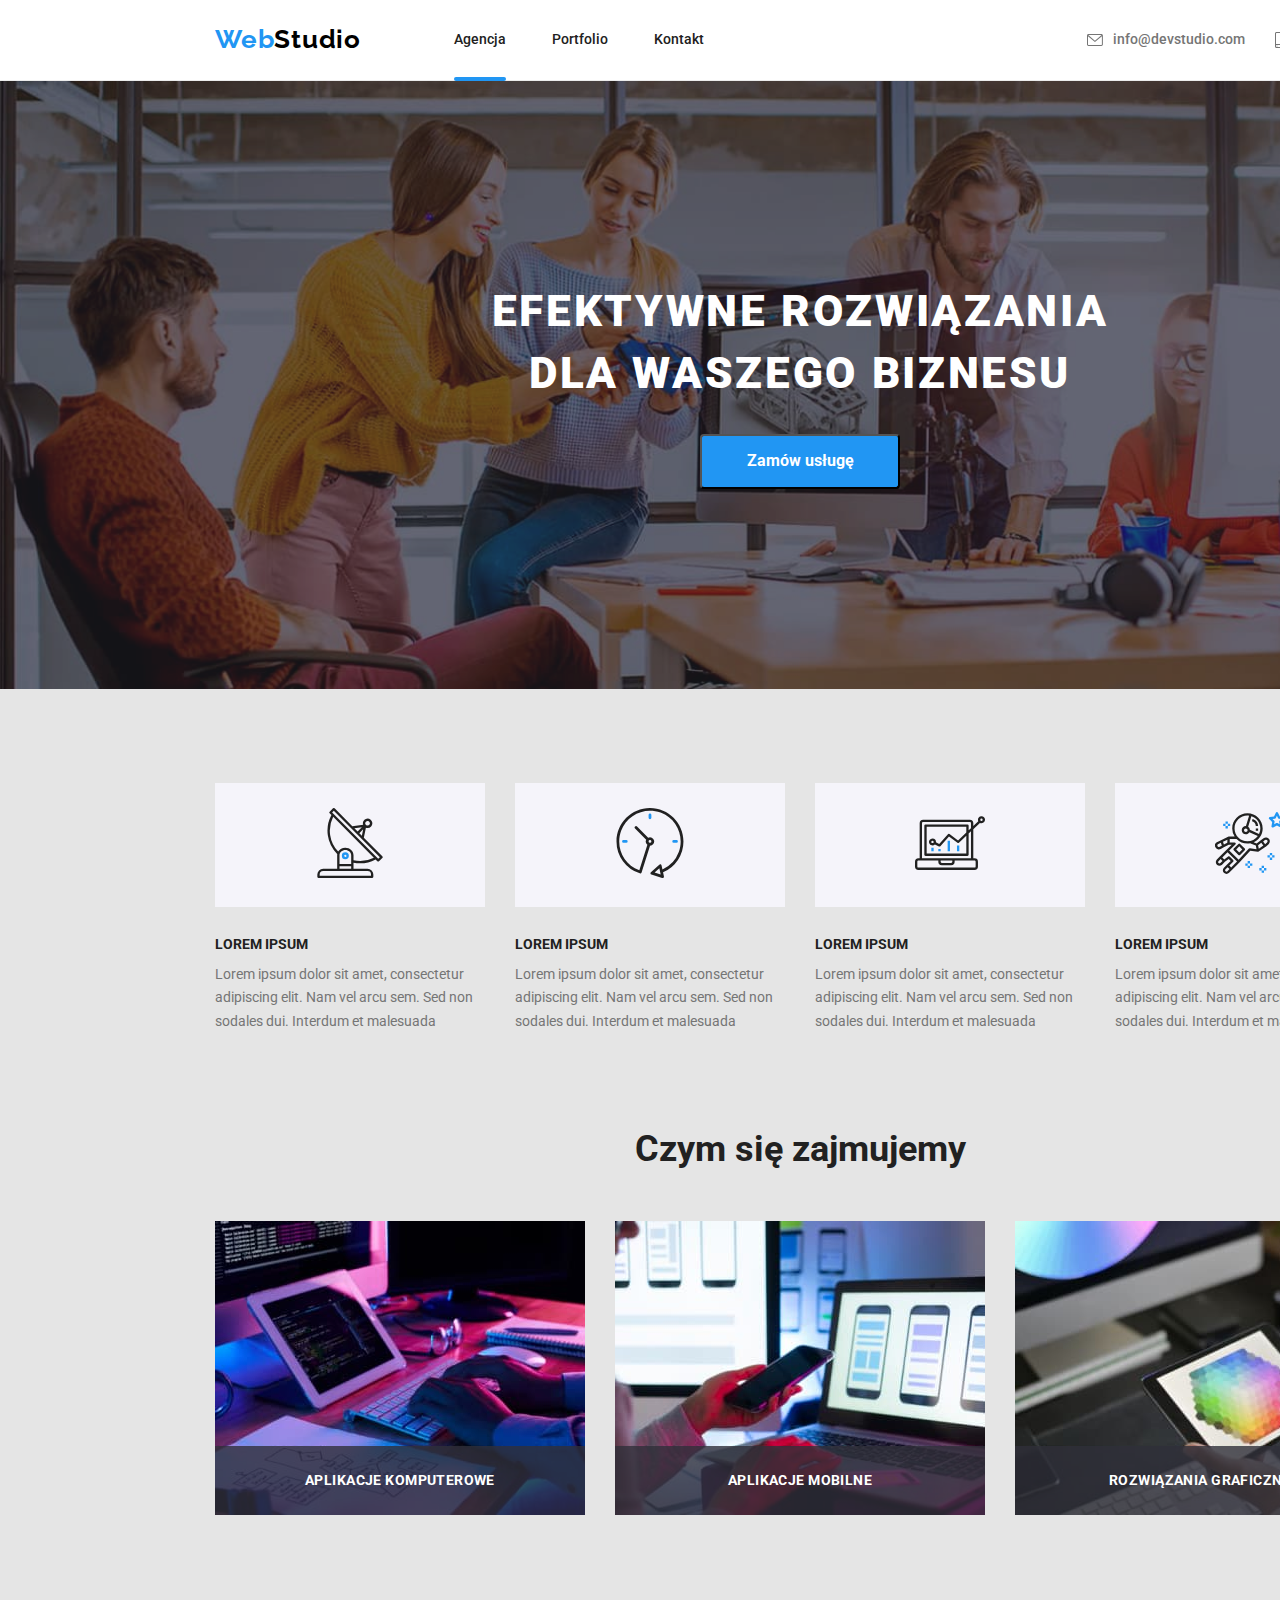
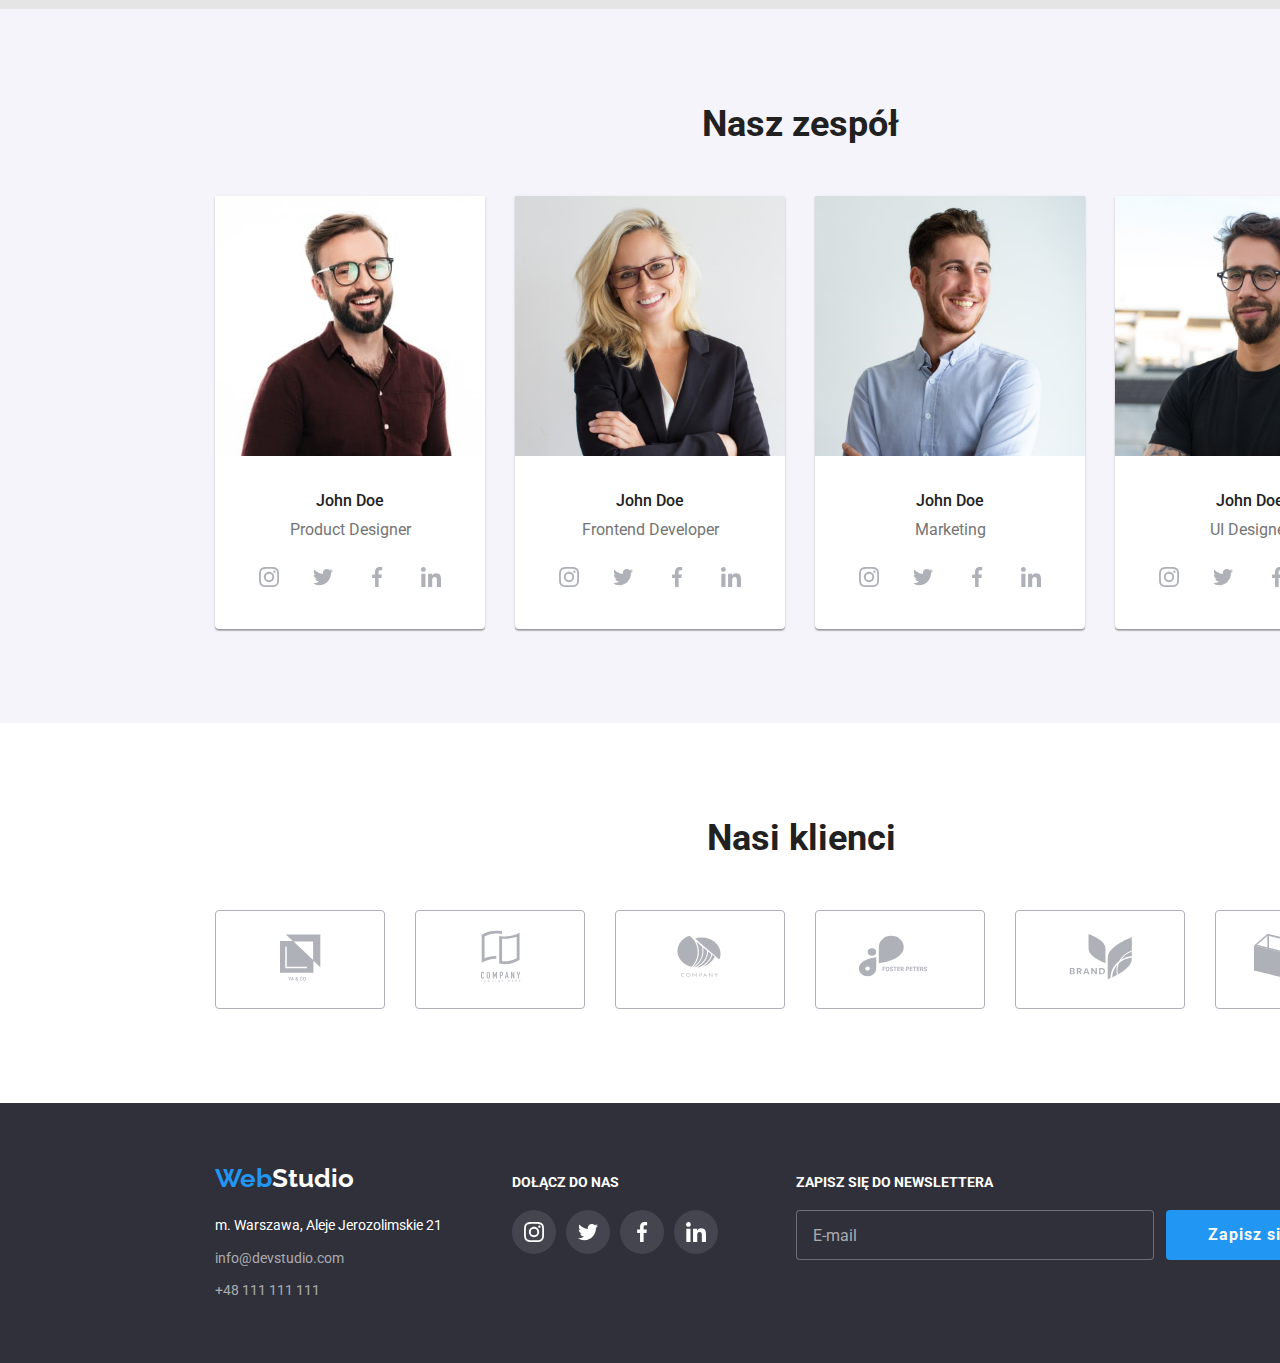
==== index.html @ 2ddd8337 "hm7" ====
<!DOCTYPE html>
<html lang="pl">
  <head>
    <meta charset="UTF-8" />
    <meta http-equiv="X-UA-Compatible" content="IE=edge" />
    <meta name="viewport" content="width=device-width, initial-scale=1.0" />
    <title>Studio</title>
    <link rel="preconnect" href="https://fonts.googleapis.com" />
    <link rel="preconnect" href="https://fonts.gstatic.com" crossorigin />
    <link
      href="https://fonts.googleapis.com/css2?family=Raleway:wght@700&family=Roboto:wght@400;500;700;900&display=swap"
      rel="stylesheet"
    />
    <link rel="stylesheet" href="./css/modern-normalize.min.css" />
    <link rel="stylesheet" href="./css/styles.css" />
  </head>
  <body>
    <header class="beginning">
      <div class="container header">
        <nav class="subpages">
          <ul class="navigation">
            <li class="navigation main-page">
              <a class="link" href="./logo-page"
                ><span class="logo">Web</span>Studio</a
              >
            </li>
            <li class="navigation subpage-agency">
              <a class="link current-page" href="./index.html">Agencja</a>
            </li>
            <li class="navigation subpage-portfolio">
              <a class="link" href="./portfolio.html">Portfolio</a>
            </li>
            <li class="navigation subpage-contact">
              <a class="link" href="./kontakt">Kontakt</a>
            </li>
          </ul>
        </nav>
        <ul class="contact">
          <li class="contact-mail">
            <svg class="envelope" width="16" height="12">
              <use href="images/icons.svg#icon-envelope"></use>
            </svg>
            <a class="link" href="mailto:info@devstudio.com"
              >info@devstudio.com</a
            >
          </li>
          <li class="contact-phone">
            <svg class="smartphone" width="10" height="16">
              <use href="images/icons.svg#icon-smartphone"></use>
            </svg>
            <a class="link" href="tel:+48111111111">+48 111 111 111</a>
          </li>
        </ul>
      </div>
    </header>
    <main>
      <div class="slogan">
        <div class="container motto">
          <h1 class="main-headline">
            EFEKTYWNE ROZWIĄZANIA DLA WASZEGO BIZNESU
          </h1>
          <button class="order-service" type="button" data-modal-open>
            Zamów usługę
          </button>
        </div>
      </div>
      <div class="backdrop is-hidden" data-modal>
        <div class="modal">
          <div class="button-close">
            <button class="modal-close" type="button" data-modal-close>
              <div class="circle">
                <svg class="close" width="18px" height="18px">
                  <use href="images/icons.svg#icon-close-black-18dp-2-1"></use>
                </svg>
              </div>
            </button>
          </div>
          <form>
            <div
              role="group"
              aria-labelledby="leave-your-personal-data"
              class="form-user-data"
            >
              <p id="leave-your-personal-data" class="form-title">
                Zostaw swoje dane w formularzu poniżej
              </p>
              <div class="text-data">
                <label class="form-input-icon" for="user-name">Imię</label>
                <input
                  id="user-name"
                  type="text"
                  name="user-name"
                  class="input-name"
                />
                <svg class="icon-input" width="12px" height="12px">
                  <use href="images/icons.svg#icon-person-black-18dp-1"></use>
                </svg>
              </div>
              <div class="text-data">
                <label class="form-input-icon" for="phone-no">Telefon</label>
                <input
                  id="phone-no"
                  type="tel"
                  name="phone-number"
                  class="input-phone-no"
                />
                <svg class="icon-input" width="13px" height="13px">
                  <use href="images/icons.svg#icon-phone-black-18dp-1"></use>
                </svg>
              </div>
              <div class="text-data">
                <label class="form-input-icon" for="email">Email</label>
                <input
                  id="email"
                  type="email"
                  name="user-email"
                  class="input-email"
                />
                <svg class="icon-input" width="15px" height="12px">
                  <use href="images/icons.svg#icon-email-black-18dp-1"></use>
                </svg>
              </div>
              <div class="text-data">
                <label for="user-opinion">Komentarz</label>
                <textarea
                  id="user-opinion"
                  name="user-opinion"
                  placeholder="Wprowadź tekst"
                  class="comment"
                ></textarea>
              </div>
              <div class="approval">
                <input
                  type="checkbox"
                  name="statutes-agreement"
                  value="agreement"
                  id="statutes"
                  class="checkbox-box"
                  required
                />
                <svg class="not-checked" width="16px" height="15px">
                  <use href="images/icons.svg#icon-Vector"></use>
                </svg>
                <svg class="checked" width="16px" height="15px">
                  <use href="images/icons.svg#icon-icon-check"></use>
                </svg>
                <label for="statutes" class="checkbox-label">
                  Oświadczam iż akceptuję
                  <a class="link" href="./statutes">Regulamin</a> i
                  <a class="link" href="./privacy_policy"
                    >Politykę Prywatności.</a
                  ></label
                >
              </div>
              <button type="submit" class="send-data">Wyślij</button>
            </div>
          </form>
        </div>
      </div>
      <section class="section lorem-ipsum">
        <div class="container">
          <ul class="lorem">
            <li>
              <div class="window-lorem">
                <svg class="icon-lorem" width="70px" height="70px">
                  <use href="images/icons.svg#icon-antenna-1"></use>
                </svg>
              </div>
              <h3 class="headline-lorem">LOREM IPSUM</h3>
              <p class="text">
                Lorem ipsum dolor sit amet, consectetur adipiscing elit. Nam vel
                arcu sem. Sed non sodales dui. Interdum et malesuada
              </p>
            </li>
            <li>
              <div class="window-lorem">
                <svg class="icon-lorem" width="70px" height="70px">
                  <use href="images/icons.svg#icon-clock-1"></use>
                </svg>
              </div>
              <h3 class="headline-lorem">LOREM IPSUM</h3>
              <p class="text">
                Lorem ipsum dolor sit amet, consectetur adipiscing elit. Nam vel
                arcu sem. Sed non sodales dui. Interdum et malesuada
              </p>
            </li>
            <li>
              <div class="window-lorem">
                <svg class="icon-lorem" width="70px" height="70px">
                  <use href="images/icons.svg#icon-diagram-1"></use>
                </svg>
              </div>
              <h3 class="headline-lorem">LOREM IPSUM</h3>
              <p class="text">
                Lorem ipsum dolor sit amet, consectetur adipiscing elit. Nam vel
                arcu sem. Sed non sodales dui. Interdum et malesuada
              </p>
            </li>
            <li>
              <div class="window-lorem">
                <svg class="icon-lorem" width="70px" height="70px">
                  <use href="images/icons.svg#icon-astronaut-1"></use>
                </svg>
              </div>
              <h3 class="headline-lorem">LOREM IPSUM</h3>
              <p class="text">
                Lorem ipsum dolor sit amet, consectetur adipiscing elit. Nam vel
                arcu sem. Sed non sodales dui. Interdum et malesuada
              </p>
            </li>
          </ul>
        </div>
      </section>
      <section class="section coverage">
        <div class="container">
          <h2 class="headline">Czym się zajmujemy</h2>
          <ul class="actions">
            <li class="action">
              <img
                src="images/desktop.jpg"
                alt="Tworzenie stron internetowych"
                width="370"
                height="294"
              />
              <div class="action-label">
                <p class="action-description">APLIKACJE KOMPUTEROWE</p>
              </div>
            </li>
            <li class="action">
              <img
                src="images/laptop.jpg"
                alt="Tworzenie aplikacji mobilnych"
                width="370"
                height="294"
              />
              <div class="action-label">
                <p class="action-description">APLIKACJE MOBILNE</p>
              </div>
            </li>
            <li class="action">
              <img
                src="images/tablet.jpg"
                alt="Projektowanie UX/UI"
                width="370"
                height="294"
              />
              <div class="action-label">
                <p class="action-description">ROZWIĄZANIA GRAFICZNE</p>
              </div>
            </li>
          </ul>
        </div>
      </section>
      <section class="section team">
        <div class="container">
          <h2 class="headline">Nasz zespół</h2>
          <ul class="people">
            <li class="team-member">
              <img
                src="images/team-first.jpg"
                alt="Uśmiechnięty brunet w okularach"
                width="270"
                height="260"
              />
              <p class="name">John Doe</p>
              <p class="position">Product Designer</p>
              <ul class="social-media">
                <li class="social-media-items">
                  <div class="media">
                    <svg class="social-media-icon" width="20px" height="20px">
                      <use href="images/icons.svg#icon-instagram-2"></use>
                    </svg>
                  </div>
                </li>
                <li class="social-media-items">
                  <div class="media">
                    <svg class="social-media-icon" width="20px" height="20px">
                      <use href="images/icons.svg#icon-twitter-1"></use>
                    </svg>
                  </div>
                </li>
                <li class="social-media-items">
                  <div class="media">
                    <svg class="social-media-icon" width="20px" height="20px">
                      <use href="images/icons.svg#icon-facebook-1"></use>
                    </svg>
                  </div>
                </li>
                <li class="social-media-items">
                  <div class="media">
                    <svg class="social-media-icon" width="20px" height="20px">
                      <use href="images/icons.svg#icon-linkedin-1"></use>
                    </svg>
                  </div>
                </li>
              </ul>
            </li>
            <li class="team-member">
              <img
                src="images/team-second.jpg"
                alt="Uśmiechnięty blondynka w okularach"
                width="270"
                height="260"
              />
              <p class="name">John Doe</p>
              <p class="position">Frontend Developer</p>
              <ul class="social-media">
                <li class="social-media-items">
                  <div class="media">
                    <svg class="social-media-icon" width="20px" height="20px">
                      <use href="images/icons.svg#icon-instagram-2"></use>
                    </svg>
                  </div>
                </li>
                <li class="social-media-items">
                  <div class="media">
                    <svg class="social-media-icon" width="20px" height="20px">
                      <use href="images/icons.svg#icon-twitter-1"></use>
                    </svg>
                  </div>
                </li>
                <li class="social-media-items">
                  <div class="media">
                    <svg class="social-media-icon" width="20px" height="20px">
                      <use href="images/icons.svg#icon-facebook-1"></use>
                    </svg>
                  </div>
                </li>
                <li class="social-media-items">
                  <div class="media">
                    <svg class="social-media-icon" width="20px" height="20px">
                      <use href="images/icons.svg#icon-linkedin-1"></use>
                    </svg>
                  </div>
                </li>
              </ul>
            </li>
            <li class="team-member">
              <img
                src="images/team-third.jpg"
                alt="Uśmiechnięty brunet"
                width="270"
                height="260"
              />
              <p class="name">John Doe</p>
              <p class="position">Marketing</p>
              <ul class="social-media">
                <li class="social-media-items">
                  <div class="media">
                    <svg class="social-media-icon" width="20px" height="20px">
                      <use href="images/icons.svg#icon-instagram-2"></use>
                    </svg>
                  </div>
                </li>
                <li class="social-media-items">
                  <div class="media">
                    <svg class="social-media-icon" width="20px" height="20px">
                      <use href="images/icons.svg#icon-twitter-1"></use>
                    </svg>
                  </div>
                </li>
                <li class="social-media-items">
                  <div class="media">
                    <svg class="social-media-icon" width="20px" height="20px">
                      <use href="images/icons.svg#icon-facebook-1"></use>
                    </svg>
                  </div>
                </li>
                <li class="social-media-items">
                  <div class="media">
                    <svg class="social-media-icon" width="20px" height="20px">
                      <use href="images/icons.svg#icon-linkedin-1"></use>
                    </svg>
                  </div>
                </li>
              </ul>
            </li>
            <li class="team-member">
              <img
                src="images/team-fourth.jpg"
                alt="Brunet w okularach z brodą"
                width="270"
                height="260"
              />
              <p class="name">John Doe</p>
              <p class="position">UI Designer</p>
              <ul class="social-media">
                <li class="social-media-items">
                  <div class="media">
                    <svg class="social-media-icon" width="20px" height="20px">
                      <use href="images/icons.svg#icon-instagram-2"></use>
                    </svg>
                  </div>
                </li>
                <li class="social-media-items">
                  <div class="media">
                    <svg class="social-media-icon" width="20px" height="20px">
                      <use href="images/icons.svg#icon-twitter-1"></use>
                    </svg>
                  </div>
                </li>
                <li class="social-media-items">
                  <div class="media">
                    <svg class="social-media-icon" width="20px" height="20px">
                      <use href="images/icons.svg#icon-facebook-1"></use>
                    </svg>
                  </div>
                </li>
                <li class="social-media-items">
                  <div class="media">
                    <svg class="social-media-icon" width="20px" height="20px">
                      <use href="images/icons.svg#icon-linkedin-1"></use>
                    </svg>
                  </div>
                </li>
              </ul>
            </li>
          </ul>
        </div>
      </section>
      <section class="section clients">
        <div class="container">
          <h2 class="headline our-clients">Nasi klienci</h2>
          <ul class="client-logos">
            <li>
              <div class="client">
                <svg class="client-logo" width="106px" height="60px">
                  <use href="images/icons.svg#icon-Logo-1"></use>
                </svg>
              </div>
            </li>
            <li>
              <div class="client">
                <svg class="client-logo" width="106px" height="60px">
                  <use href="images/icons.svg#icon-Logo-2"></use>
                </svg>
              </div>
            </li>
            <li>
              <div class="client">
                <svg class="client-logo" width="106px" height="60px">
                  <use href="images/icons.svg#icon-Logo-3"></use>
                </svg>
              </div>
            </li>
            <li>
              <div class="client">
                <svg class="client-logo" width="106px" height="60px">
                  <use href="images/icons.svg#icon-Logo-4"></use>
                </svg>
              </div>
            </li>
            <li>
              <div class="client">
                <svg class="client-logo" width="106px" height="60px">
                  <use href="images/icons.svg#icon-Logo-5"></use>
                </svg>
              </div>
            </li>
            <li>
              <div class="client">
                <svg class="client-logo" width="106px" height="60px">
                  <use href="images/icons.svg#icon-Logo-6"></use>
                </svg>
              </div>
            </li>
          </ul>
        </div>
      </section>
    </main>
    <footer class="ending">
      <div class="container footer">
        <div class="contact-data">
          <a class="link-logo" href="./index.html"
            ><span class="logo">Web</span>Studio</a
          >
          <address class="contact-details">
            <p class="address">m. Warszawa, Aleje Jerozolimskie 21</p>
            <a class="link" href="mailto:info@devstudio.com"
              >info@devstudio.com</a
            >
            <a class="link" href="tel:+48111111111">+48 111 111 111</a>
          </address>
        </div>
        <div class="join-us">
          <p class="headline-join-us">DOŁĄCZ DO NAS</p>
          <ul class="social-media">
            <li class="social-media-items">
              <div class="media">
                <svg class="social-media-icon" width="20px" height="20px">
                  <use href="images/icons.svg#icon-instagram-2"></use>
                </svg>
              </div>
            </li>
            <li class="social-media-items">
              <div class="media">
                <svg class="social-media-icon" width="20px" height="20px">
                  <use href="images/icons.svg#icon-twitter-1"></use>
                </svg>
              </div>
            </li>
            <li class="social-media-items">
              <div class="media">
                <svg class="social-media-icon" width="20px" height="20px">
                  <use href="images/icons.svg#icon-facebook-1"></use>
                </svg>
              </div>
            </li>
            <li class="social-media-items">
              <div class="media">
                <svg class="social-media-icon" width="20px" height="20px">
                  <use href="images/icons.svg#icon-linkedin-1"></use>
                </svg>
              </div>
            </li>
          </ul>
        </div>
        <div class="form-footer">
          <form class="form-newsletter">
            <label for="newsletter-email" class="label-newsletter"
              >ZAPISZ SIĘ DO NEWSLETTERA</label
            >
            <div class="input-footer">
              <input
                id="newsletter-email"
                type="email"
                name="email"
                placeholder="E-mail"
                class="input-newsletter"
              />
              <button type="submit" class="sign-up">
                Zapisz się
                <svg class="send" width="24px" height="24px">
                  <use href="images/icons.svg#icon-icon-send"></use>
                </svg>
              </button>
            </div>
          </form>
        </div>
      </div>
    </footer>
    <script src="./js/modal.js"></script>
  </body>
</html>
---- css/styles.css ----
:root {
  --logo-color-first: #2196f3;
  --logo-color-second: #000000;
  --headline-color: #212121;
  --text-color: #757575;
  --dark-background-text-color: #ffffff;
  --header-background: #ffffff;
  --light-background: #e5e5e5;
  --team-background: #f5f4fa;
  --dark-background: #2f303a;
  --contact-details: rgba(255, 255, 255, 0.6);
  --branch-background-color: #eeeeee;
  --social-media-icon: #afb1b8;
  --social-media-background-footer: rgba(255, 255, 255, 0.1);
}

body {
  font-family: "Roboto", sans-serif;
  color: var(--text-color);
}

.container {
  width: 1200px;
  margin: 0 auto;
}

.beginning {
  width: 1600px;
  border-bottom-width: 1px;
  border-bottom-style: solid;
  border-bottom-color: #ececec;
}

.header {
  display: flex;
  justify-content: space-between;
}

ul {
  list-style-type: none;
  margin: 0 auto;
  padding: 0;
}

h1,
h2,
h3,
p {
  margin: 0 auto;
}

.subpages {
  padding-left: 15px;
  padding-top: 24px;
  padding-bottom: 25px;
}

.navigation {
  background-color: var(--header);
  display: flex;
  align-items: center;
}

.beginning .link {
  text-decoration: none;
  display: block;
  position: relative;
}

.navigation.main-page .link {
  font-family: "Raleway", sans-serif;
  font-size: 26px;
  line-height: 1.2;
  font-weight: 700;
  letter-spacing: 0.03em;
  color: var(--logo-color-second);
  margin-right: 93px;
  transition: color 250ms cubic-bezier(0.4, 0, 0.2, 1);
}

.logo {
  color: var(--logo-color-first);
}

.navigation.main-page .link:hover,
.navigation.main-page .link:focus {
  color: var(--logo-color-first);
}

.subpage-agency .link,
.subpage-portfolio .link {
  margin-right: 46px;
}

.subpage-agency .link,
.subpage-portfolio .link,
.subpage-contact .link {
  font-size: 14px;
  line-height: 1.1;
  font-weight: 500;
  color: var(--headline-color);
  transition: color 250ms cubic-bezier(0.4, 0, 0.2, 1);
}

.subpage-agency .link:hover,
.subpage-portfolio .link:hover,
.subpage-contact .link:hover,
.subpage-agency .link:focus,
.subpage-portfolio .link:focus,
.subpage-contact .link:focus {
  color: var(--logo-color-first);
}

.current-page::after {
  content: "";
  display: block;
  width: 100%;
  height: 4px;
  background-color: var(--logo-color-first);
  border-radius: 2px;
  position: absolute;
  bottom: -34px;
}

.contact {
  background-color: var(--header-background);
  display: flex;
  justify-content: flex-end;
  align-items: center;
  margin: 0;
  gap: 30px;
}

.contact-mail {
  display: flex;
  align-items: center;
}

.envelope {
  fill: var(--text-color);
  margin-right: 10px;
  transition: fill 250ms cubic-bezier(0.4, 0, 0.2, 1);
}

.contact-phone {
  display: flex;
  align-items: center;
}

.smartphone {
  fill: var(--text-color);
  margin-right: 10px;
  transition: fill 250ms cubic-bezier(0.4, 0, 0.2, 1);
}

.contact .link {
  font-size: 14px;
  line-height: 1.1;
  font-weight: 500;
  color: var(--text-color);
  transition: color 250ms cubic-bezier(0.4, 0, 0.2, 1);
}

.contact-mail .link:hover,
.contact-mail .link:focus,
.contact-phone .link:hover,
.contact-phone .link:focus {
  color: var(--logo-color-first);
}

.contact-mail:hover .envelope,
.contact-mail:focus .envelope {
  fill: var(--logo-color-first);
}

.contact-phone:hover .smartphone,
.contact-phone:focus .smartphone {
  fill: var(--logo-color-first);
}

.slogan {
  width: 1600px;
  background-image: url(../images/background-image.jpg);
  background-position: center;
  background-size: cover;
  box-shadow: inset 0 0 0 2000px rgba(47, 48, 58, 0.4);
}

.motto {
  max-width: 1600px;
  padding: 200px 252px;
  background: transparent;
}

.main-headline {
  font-size: 44px;
  line-height: 1.4;
  font-weight: 900;
  letter-spacing: 0.06em;
  color: var(--dark-background-text-color);
  text-align: center;
}

.order-service {
  font-size: 16px;
  line-height: 1.9;
  font-weight: 700;
  color: var(--dark-background-text-color);
  background-color: var(--logo-color-first);
  border-radius: 4px;
  cursor: pointer;
  display: block;
  width: 200px;
  padding: 10px 41px 10px 42px;
  margin: 30px auto 0;
  transition: color 250ms cubic-bezier(0.4, 0, 0.2, 1);
}

.order-service:hover,
.order-service:focus {
  color: var(--logo-color-second);
}

.backdrop {
  display: flex;
  background-color: rgba(0, 0, 0, 0.2);
  position: fixed;
  left: 0;
  top: 0;
  right: 0;
  bottom: 0;
  z-index: 1;
  opacity: 1;
  visibility: visible;
  transform: scale(1);
  transition: transform 2s cubic-bezier(0.4, 0, 0.2, 1),
    visibility 2s cubic-bezier(0.4, 0, 0.2, 1),
    opacity 2s cubic-bezier(0.4, 0, 0.2, 1);
}

.modal {
  width: 528px;
  height: 581px;
  margin: auto;
  background-color: var(--header-background);
  box-shadow: 0px 1px 3px rgba(0, 0, 0, 0.12), 0px 1px 1px rgba(0, 0, 0, 0.14),
    0px 2px 1px rgba(0, 0, 0, 0.2);
  border-radius: 4px;
}

.button-close {
  padding-top: 8px;
  padding-right: 8px;
  padding-left: 490px;
}

.modal-close {
  border: none;
  background-color: var(--header-background);
  margin: 0;
  padding: 0;
  display: block;
  width: 30px;
  height: 30px;
}

.circle {
  border: solid 1px rgba(0, 0, 0, 0.1);
  width: 30px;
  height: 30px;
  border-radius: 50%;
  padding: 5.4px;
  transition: border 250ms cubic-bezier(0.4, 0, 0.2, 1);
}

.is-hidden {
  pointer-events: none;
  visibility: hidden;
  opacity: 0;
  transform: scale(0);
}

.close {
  fill: var(--logo-color-second);
  background-color: var(--header-background);
  display: block;
  transition: fill 250ms cubic-bezier(0.4, 0, 0.2, 1);
}

.circle:hover {
  border: solid 1px var(--logo-color-first);
}

.modal-close:focus-within .close {
  fill: var(--logo-color-first);
}

.modal-close:focus {
  outline: none;
}

.modal-close:focus .circle {
  border: 1px solid var(--logo-color-first);
}

.circle:hover .close,
.circle:focus .close {
  fill: var(--logo-color-first);
  outline: none;
}

.section {
  padding-block: 94px;
}

.form-user-data {
  padding: 2px 40px 40px;
}

.form-title {
  font-size: 20px;
  line-height: 1.17;
  font-weight: 700;
  text-align: center;
  color: var(--headline-color);
  margin-bottom: 12px;
}

.text-data label {
  display: block;
  font-size: 12px;
  line-height: 1.17;
  color: var(--text-color);
  letter-spacing: 0.01em;
}

.text-data input {
  display: block;
  width: 448px;
  height: 40px;
  margin-block: 4px 10px;
  padding-left: 42px;
  border: 1px solid rgba(33, 33, 33, 0.2);
  border-radius: 4px;
  transition: border 250ms cubic-bezier(0.4, 0, 0.2, 1);
}

.text-data {
  position: relative;
}

.icon-input {
  position: absolute;
  top: 32px;
  left: 15px;
  fill: var(--headline-color);
  transition: fill 250ms cubic-bezier(0.4, 0, 0.2, 1);
}

.text-data input:focus {
  border: 1px solid var(--logo-color-first);
  outline: none;
}

.text-data:focus-within .icon-input {
  fill: var(--logo-color-first);
}

.text-data textarea {
  resize: none;
  margin-block: 4px 20px;
  width: 448px;
  height: 120px;
  padding: 12px 16px;
  border: 1px solid rgba(33, 33, 33, 0.2);
  border-radius: 4px;
  transition: border 250ms cubic-bezier(0.4, 0, 0.2, 1);
}

.text-data textarea::placeholder {
  font-size: 12px;
  line-height: 1.17;
  color: rgba(117, 117, 117, 0.5);
  transition: color 250ms cubic-bezier(0.4, 0, 0.2, 1);
}

.comment:focus {
  border: 1px solid var(--logo-color-first);
  outline: none;
}

.comment:focus::placeholder {
  color: var(--logo-color-first);
}

.checkbox-label {
  font-size: 14px;
  line-height: 1.71;
}
.checkbox-box {
  width: 16px;
  height: 15px;
  margin-inline: 15px 8px;
  cursor: pointer;
  opacity: 0;
  z-index: 2;
}

.approval {
  display: flex;
  align-items: center;
  position: relative;
}

.approval .link {
  color: var(--logo-color-first);
}

.not-checked {
  position: absolute;
  left: 15px;
  transition: visibility 250ms cubic-bezier(0.4, 0, 0.2, 1);
}

.checkbox-box:checked ~ .not-checked {
  visibility: hidden;
}

.checked {
  position: absolute;
  left: 15px;
  visibility: hidden;
  transition: visibility 250ms cubic-bezier(0.4, 0, 0.2, 1);
}

.checkbox-box:checked ~ .checked {
  visibility: visible;
}
.send-data {
  display: block;
  width: 200px;
  height: 50px;
  padding: 10px 76px;
  margin: 30px auto 40px;
  background-color: var(--logo-color-first);
  color: var(--dark-background-text-color);
  box-shadow: 0px 4px 4px rgba(0, 0, 0, 0.15);
  border-radius: 4px;
  border: none;
  transition: color 250ms cubic-bezier(0.4, 0, 0.2, 1);
}

.send-data:focus,
.send-data:hover {
  color: var(--logo-color-second);
  outline: none;
}

.lorem-ipsum,
.coverage {
  background-color: var(--light-background);
}

.window-lorem {
  width: 270px;
  background-color: var(--team-background);
  padding: 25px 100px;
}

.icon-lorem {
  fill: currentColor;
}

.lorem-ipsum {
  width: 1600px;
  padding-bottom: 0;
}

.lorem {
  display: flex;
  justify-content: space-around;
}

.coverage {
  width: 1600px;
}

.headline-lorem {
  font-size: 14px;
  line-height: 1.1;
  font-weight: 700;
  color: var(--headline-color);
  width: 270px;
  margin-bottom: 10px;
  padding-top: 30px;
}

.text {
  font-size: 14px;
  line-height: 1.7;
  width: 270px;
}

.headline {
  font-size: 36px;
  line-height: 1.2;
  font-weight: 700;
  color: var(--headline-color);
  text-align: center;
  margin-bottom: 50px;
}

.actions {
  display: flex;
  justify-content: space-around;
}

.action {
  position: relative;
  display: flex;
}

.action-label {
  position: absolute;
  bottom: 0;
  background-color: rgba(47, 48, 58, 0.8);
  padding-block: 27px;
  width: 100%;
}

.action-description {
  font-size: 14px;
  line-height: 1.1;
  color: var(--dark-background-text-color);
  text-align: center;
  letter-spacing: 0.03em;
  font-weight: 700;
}

.team {
  background-color: var(--team-background);
  width: 1600px;
  padding-bottom: 94px;
}

.people {
  display: flex;
  justify-content: space-around;
}

.team-member {
  background-color: var(--header-background);
  box-shadow: 0px 1px 3px rgba(0, 0, 0, 0.12), 0px 1px 1px rgba(0, 0, 0, 0.14),
    0px 2px 1px rgba(0, 0, 0, 0.2);
  border-radius: 0px 0px 4px 4px;
}

.name {
  font-size: 16px;
  line-height: 1.2;
  font-weight: 500;
  color: var(--headline-color);
  text-align: center;
  margin: 30px auto 10px;
}

.position {
  font-size: 16px;
  line-height: 1.2;
  text-align: center;
  padding-bottom: 16px;
}

.social-media {
  display: flex;
  justify-content: center;
  padding-bottom: 30px;
  gap: 10px;
}

.media {
  width: 44px;
  height: 44px;
  padding: 12px;
  border-radius: 50%;
  background-color: var(--header-background);
  transition: background-color 250ms cubic-bezier(0.4, 0, 0.2, 1);
}

.media:hover,
.media:focus {
  background-color: var(--logo-color-first);
}

.media:hover .social-media-icon,
.media:focus .social-media-icon {
  fill: var(--header-background);
}

.social-media-icon {
  fill: var(--social-media-icon);
  transition: fill 250ms cubic-bezier(0.4, 0, 0.2, 1);
}

.clients {
  width: 1600px;
}

.headline.our-clients {
  padding-inline: 501px 498px;
}

.client {
  width: 170px;
  padding: 16px 32px;
  border: solid 1px var(--social-media-icon);
  border-radius: 4px;
  transition: border 250ms cubic-bezier(0.4, 0, 0.2, 1);
}

.client-logos {
  display: flex;
  justify-content: center;
  gap: 30px;
}

.client-logo {
  fill: var(--social-media-icon);
  transition: fill 250ms cubic-bezier(0.4, 0, 0.2, 1);
}

.client:hover,
.client:focus {
  border: solid 1px var(--logo-color-first);
}

.client:hover .client-logo,
.client:focus .client-logo {
  fill: var(--logo-color-first);
}

.ending {
  background-color: var(--dark-background);
  width: 1600px;
}

.footer {
  display: flex;
}

.ending .link,
.link-logo {
  text-decoration: none;
}

.link-logo {
  font-family: "Raleway", sans-serif;
  font-size: 26px;
  line-height: 1.2;
  font-weight: 700;
  color: var(--dark-background-text-color);
  transition: color 250ms cubic-bezier(0.4, 0, 0.2, 1);
}

.ending .link:hover,
.ending .link:focus {
  color: var(--logo-color-first);
}

.link-logo:hover,
.link-logo:focus {
  color: var(--logo-color-first);
}

.address {
  font-size: 14px;
  line-height: 1.7;
  color: var(--dark-background-text-color);
}

.contact-details {
  font-style: normal;
}

.contact-data {
  padding-block: 60px;
  padding-left: 15px;
}

.link-logo {
  display: block;
  margin-bottom: 20px;
}

.contact-details .link {
  font-size: 14px;
  line-height: 1.7;
  color: var(--contact-details);
  display: block;
  margin-top: 9px;
  transition: color 250ms cubic-bezier(0.4, 0, 0.2, 1);
}

.join-us {
  padding-left: 70px;
  padding-right: 78px;
}

.headline-join-us {
  font-size: 14px;
  line-height: 1.1;
  font-weight: 700;
  color: var(--dark-background-text-color);
  padding-top: 72px;
  margin-bottom: 20px;
}

.join-us .media {
  background-color: var(--social-media-background-footer);
}

.join-us .social-media-icon {
  fill: var(--dark-background-text-color);
}

.join-us .media:hover,
.join-us .media:focus {
  background-color: var(--logo-color-first);
}

.form-newsletter {
  padding-top: 72px;
}

.label-newsletter {
  font-size: 14px;
  font-weight: 700;
  line-height: 1.1;
  color: var(--dark-background-text-color);
  margin-bottom: 20px;
  display: block;
}

.input-newsletter {
  display: inline-block;
  width: 358px;
  height: 50px;
  border: 1px solid rgba(255, 255, 255, 0.3);
  border-radius: 4px;
  background-color: var(--dark-background);
  padding-block: 15px;
  padding-left: 16px;
  transition: border 250ms cubic-bezier(0.4, 0, 0.2, 1);
}

.input-newsletter::placeholder {
  font-size: 16px;
  line-height: 1.25;
  color: rgba(255, 255, 255, 0.6);
  transition: color 250ms cubic-bezier(0.4, 0, 0.2, 1);
}

.input-newsletter:focus {
  border: 1px solid var(--logo-color-first);
  outline: none;
}

.input-newsletter:focus::placeholder {
  color: var(--logo-color-first);
}

.sign-up {
  display: block;
  width: 200px;
  height: 50px;
  font-size: 16px;
  line-height: 1.875;
  font-weight: 700;
  letter-spacing: 0.06em;
  color: var(--dark-background-text-color);
  background-color: var(--logo-color-first);
  border: none;
  border-radius: 4px;
  padding: 10px 75px 10px 42px;
  position: relative;
  transition: color 250ms cubic-bezier(0.4, 0, 0.2, 1);
}

.send {
  fill: var(--header-background);
  position: absolute;
  top: 13px;
  left: 148px;
  transition: fill 250ms cubic-bezier(0.4, 0, 0.2, 1);
}

.sign-up:focus,
.sign-up:hover {
  color: var(--logo-color-second);
  outline: none;
}

.sign-up:focus .send,
.sign-up:hover .send {
  fill: var(--logo-color-second);
}

.portfolio-content {
  background-color: var(--light-background);
  width: 1600px;
}

.input-footer {
  display: flex;
  justify-content: flex-start;
  gap: 12px;
}

.buttons {
  width: 1600px;
  padding-bottom: 0;
}

.portfolio-branch {
  display: flex;
  padding: 0 318px 50px 310px;
}

.branch-item {
  font-size: 16px;
  line-height: 1.6;
  font-weight: 500;
  color: var(--headline-color);
  background-color: var(--team-background);
  cursor: pointer;
  display: block;
  padding: 6px 22px;
  text-align: center;
  letter-spacing: 0.03em;
  border-radius: 4px;
  border: transparent;
  margin-left: 8px;
  transition: color 250ms cubic-bezier(0.4, 0, 0.2, 1),
    background-color 250ms cubic-bezier(0.4, 0, 0.2, 1),
    box-shadow 250ms cubic-bezier(0.4, 0, 0.2, 1);
}

.branch-item.all {
  margin-left: 0;
}

.branch-item:hover,
.branch-item:focus {
  color: var(--dark-background-text-color);
  background-color: var(--logo-color-first);
  box-shadow: 0px 3px 1px rgba(0, 0, 0, 0.1), 0px 1px 2px rgba(0, 0, 0, 0.08),
    0px 2px 2px rgba(0, 0, 0, 0.12);
}

.products {
  width: 1600px;
  padding-top: 0;
}

.product-image {
  position: relative;
  overflow: hidden;
  margin: 0;
}

.description-overlay {
  background-color: rgba(33, 150, 243, 0.9);
  top: 0;
  left: 0;
  position: absolute;
  width: 100%;
  height: 100%;

  transform: translatey(100%);
  transition: transform 250ms cubic-bezier(0.4, 0, 0.2, 1);
}

.hidden-description {
  font-size: 18px;
  line-height: 1.55;
  letter-spacing: 0.03em;
  color: var(--dark-background-text-color);
  width: 100%;
  padding: 49px 45px 49px 24px;
}

.product-description:hover .description-overlay {
  transform: translatey(0);
}
.product-description {
  background-color: var(--branch-background-color);
  transition: box-shadow 250ms cubic-bezier(0.4, 0, 0.2, 1);
}

.product-description:hover {
  box-shadow: 0px 1px 1px rgba(0, 0, 0, 0.12), 0px 4px 4px rgba(0, 0, 0, 0.06),
    1px 4px 6px rgba(0, 0, 0, 0.16);
}

.product-description img {
  display: block;
}

.description {
  background-color: var(--header-background);
  margin: 0;
  border-left-width: 1px;
  border-left-style: solid;
  border-left-color: #eeeeee;
  border-bottom-width: 1px;
  border-bottom-style: solid;
  border-bottom-color: #eeeeee;
  border-right-width: 1px;
  border-right-style: solid;
  border-right-color: #eeeeee;
}

.product-title {
  font-size: 18px;
  line-height: 2;
  font-weight: 700;
  color: var(--headline-color);
  padding-top: 20px;
  padding-left: 24px;
  margin-bottom: 4px;
}

.product-type {
  font-size: 16px;
  line-height: 1.9;
  padding-bottom: 20px;
  padding-left: 24px;
}

.product-net {
  display: flex;
  flex-wrap: wrap;
  gap: 30px;
  padding: 0;
  margin: 0;
  flex-basis: calc((100%-60px) / 3);
  align-content: space-around;
  padding-left: 15px;
}
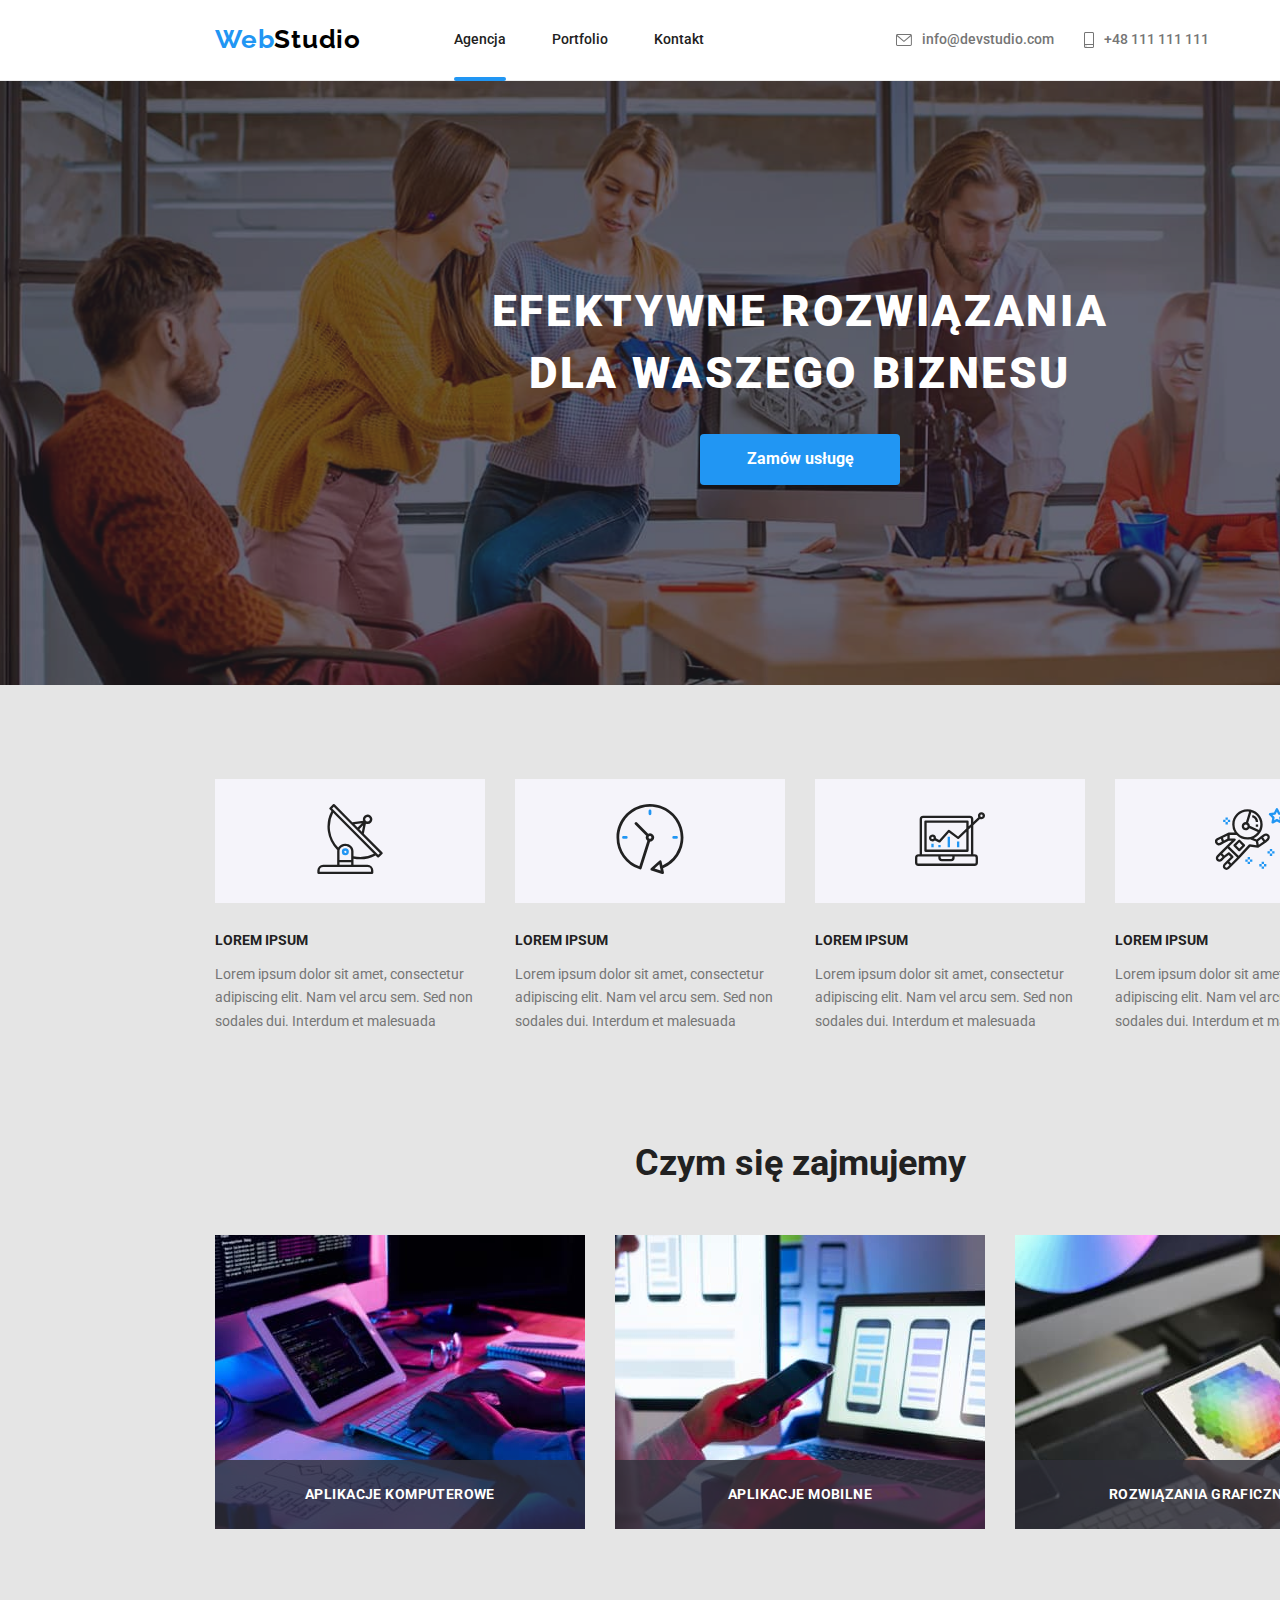
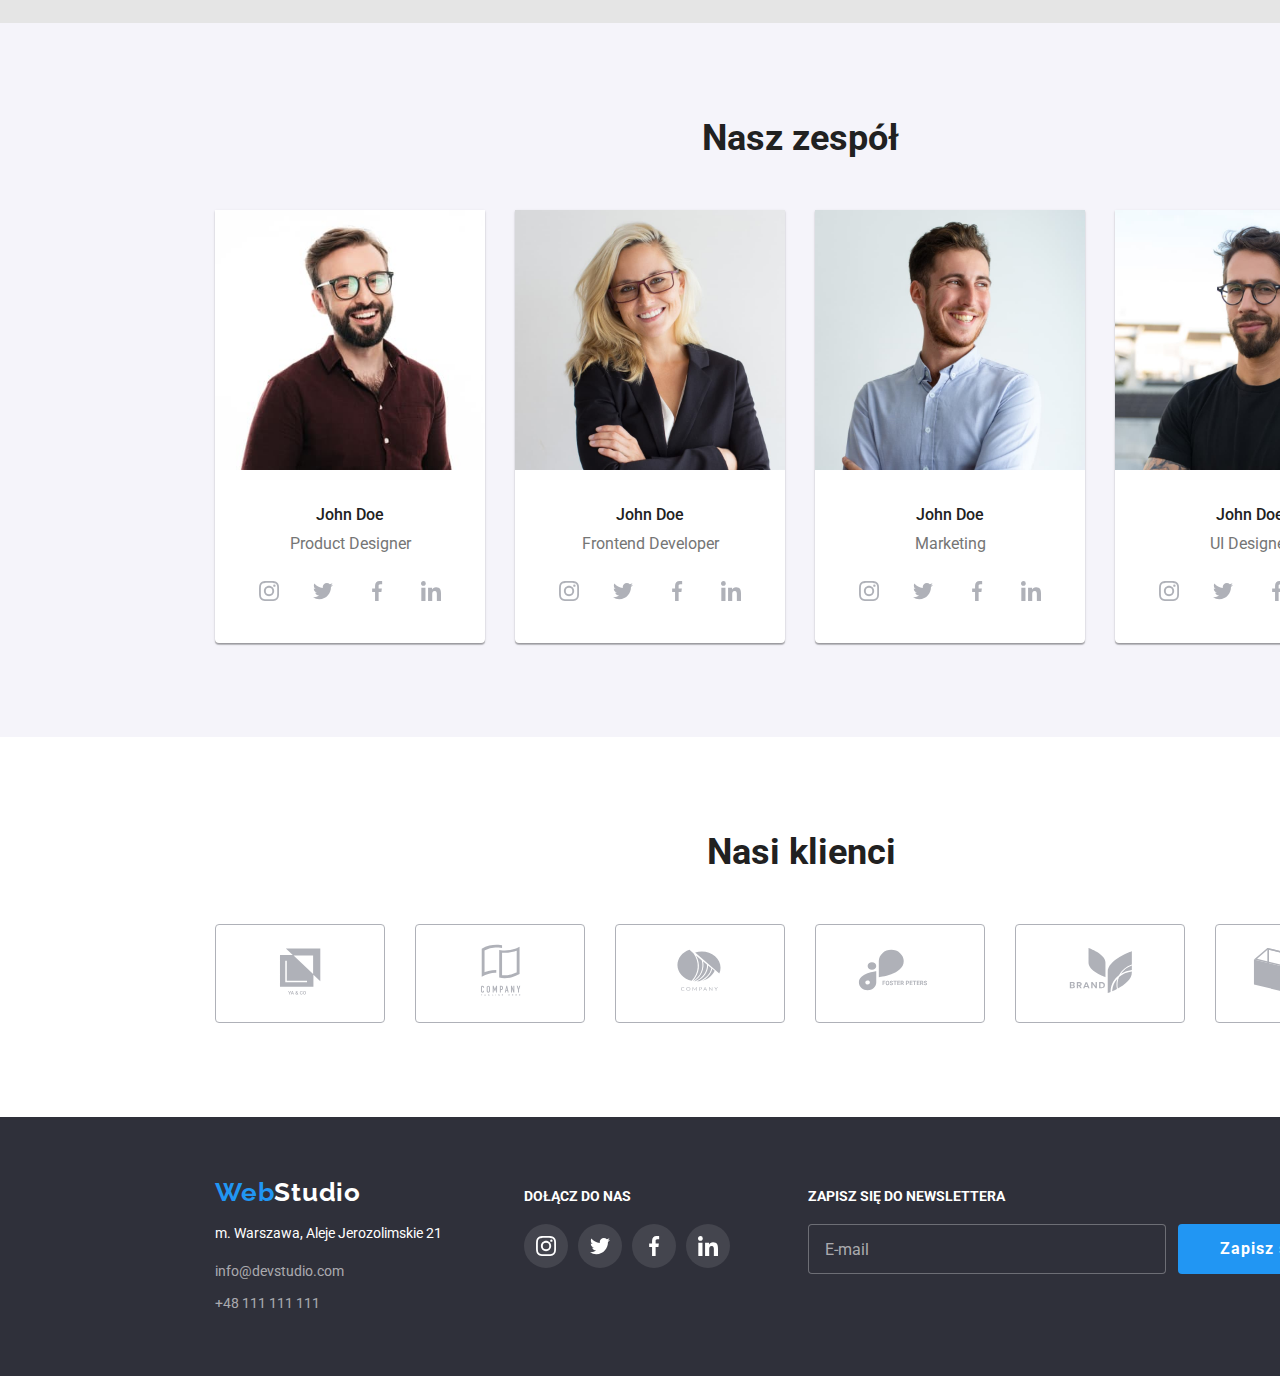
==== commit dc510e97: "HW7 proper folder" ====
--- a/index.html
+++ b/index.html
@@ -12,64 +12,75 @@
       rel="stylesheet"
     />
     <link rel="stylesheet" href="./css/modern-normalize.min.css" />
-    <link rel="stylesheet" href="./css/styles.css" />
+    <!-- <link rel="stylesheet" href="./css/styles.css" /> -->
+    <link rel="stylesheet" href="./css/main.min.css" />
   </head>
   <body>
-    <header class="beginning">
-      <div class="container header">
-        <nav class="subpages">
-          <ul class="navigation">
-            <li class="navigation main-page">
-              <a class="link" href="./logo-page"
-                ><span class="logo">Web</span>Studio</a
+    <header class="main-header">
+      <div class="main-header__container container">
+        <nav class="navigation">
+          <ul class="navigation__list">
+            <li class="navigation__item">
+              <a class="navigation__link logo" href="./logo-page"
+                ><span class="logo__text">Web</span>Studio</a
               >
             </li>
-            <li class="navigation subpage-agency">
-              <a class="link current-page" href="./index.html">Agencja</a>
-            </li>
-            <li class="navigation subpage-portfolio">
-              <a class="link" href="./portfolio.html">Portfolio</a>
-            </li>
-            <li class="navigation subpage-contact">
-              <a class="link" href="./kontakt">Kontakt</a>
+            <li class="navigation__item navigation__item--agency">
+              <a
+                class="navigation__link navigation__link--current"
+                href="./index.html"
+                >Agencja</a
+              >
+            </li>
+            <li class="navigation__item navigation__item--portfolio">
+              <a class="navigation__link" href="./portfolio.html">Portfolio</a>
+            </li>
+            <li class="navigation__item navigation__item--contact">
+              <a class="navigation__link" href="./kontakt">Kontakt</a>
             </li>
           </ul>
         </nav>
-        <ul class="contact">
-          <li class="contact-mail">
-            <svg class="envelope" width="16" height="12">
+        <ul class="contact-list">
+          <li class="contact-list__item">
+            <svg class="contact-list__icon" width="16" height="12">
               <use href="images/icons.svg#icon-envelope"></use>
             </svg>
-            <a class="link" href="mailto:info@devstudio.com"
+            <a class="contact-list__link" href="mailto:info@devstudio.com"
               >info@devstudio.com</a
             >
           </li>
-          <li class="contact-phone">
-            <svg class="smartphone" width="10" height="16">
+          <li class="contact-list__item">
+            <svg class="contact-list__icon" width="10" height="16">
               <use href="images/icons.svg#icon-smartphone"></use>
             </svg>
-            <a class="link" href="tel:+48111111111">+48 111 111 111</a>
+            <a class="contact-list__link" href="tel:+48111111111"
+              >+48 111 111 111</a
+            >
           </li>
         </ul>
       </div>
     </header>
     <main>
-      <div class="slogan">
-        <div class="container motto">
-          <h1 class="main-headline">
+      <div class="main-headline">
+        <div class="main-headline__container container motto">
+          <h1 class="main-headline__text">
             EFEKTYWNE ROZWIĄZANIA DLA WASZEGO BIZNESU
           </h1>
-          <button class="order-service" type="button" data-modal-open>
+          <button
+            class="button main-headline__button"
+            type="button"
+            data-modal-open
+          >
             Zamów usługę
           </button>
         </div>
       </div>
-      <div class="backdrop is-hidden" data-modal>
-        <div class="modal">
-          <div class="button-close">
-            <button class="modal-close" type="button" data-modal-close>
-              <div class="circle">
-                <svg class="close" width="18px" height="18px">
+      <div class="modal modal--is-hidden" data-modal>
+        <div class="modal__window">
+          <div class="modal__close">
+            <button class="button-close" type="button" data-modal-close>
+              <div class="button-close__border">
+                <svg class="button-close__icon" width="18px" height="18px">
                   <use href="images/icons.svg#icon-close-black-18dp-2-1"></use>
                 </svg>
               </div>
@@ -81,129 +92,185 @@
               aria-labelledby="leave-your-personal-data"
               class="form-user-data"
             >
-              <p id="leave-your-personal-data" class="form-title">
+              <p id="leave-your-personal-data" class="form-user-data__title">
                 Zostaw swoje dane w formularzu poniżej
               </p>
-              <div class="text-data">
-                <label class="form-input-icon" for="user-name">Imię</label>
+              <div class="form-user-data__text-data">
+                <label class="form-user-data__input-label" for="user-name"
+                  >Imię</label
+                >
                 <input
                   id="user-name"
                   type="text"
                   name="user-name"
-                  class="input-name"
+                  class="form-user-data__input-text"
                 />
-                <svg class="icon-input" width="12px" height="12px">
+                <svg
+                  class="form-user-data__icon-input"
+                  width="12px"
+                  height="12px"
+                >
                   <use href="images/icons.svg#icon-person-black-18dp-1"></use>
                 </svg>
               </div>
-              <div class="text-data">
-                <label class="form-input-icon" for="phone-no">Telefon</label>
+              <div class="form-user-data__text-data">
+                <label class="form-user-data__input-label" for="phone-no"
+                  >Telefon</label
+                >
                 <input
                   id="phone-no"
                   type="tel"
                   name="phone-number"
-                  class="input-phone-no"
+                  class="form-user-data__input-text"
                 />
-                <svg class="icon-input" width="13px" height="13px">
+                <svg
+                  class="form-user-data__icon-input"
+                  width="13px"
+                  height="13px"
+                >
                   <use href="images/icons.svg#icon-phone-black-18dp-1"></use>
                 </svg>
               </div>
-              <div class="text-data">
-                <label class="form-input-icon" for="email">Email</label>
+              <div class="form-user-data__text-data">
+                <label class="form-user-data__input-label" for="email"
+                  >Email</label
+                >
                 <input
                   id="email"
                   type="email"
                   name="user-email"
-                  class="input-email"
+                  class="form-user-data__input-text"
                 />
-                <svg class="icon-input" width="15px" height="12px">
+                <svg
+                  class="form-user-data__icon-input"
+                  width="15px"
+                  height="12px"
+                >
                   <use href="images/icons.svg#icon-email-black-18dp-1"></use>
                 </svg>
               </div>
-              <div class="text-data">
-                <label for="user-opinion">Komentarz</label>
+              <div class="form-user-data__text-data">
+                <label for="user-opinion" class="form-user-data__input-label"
+                  >Komentarz</label
+                >
                 <textarea
                   id="user-opinion"
                   name="user-opinion"
                   placeholder="Wprowadź tekst"
-                  class="comment"
+                  class="form-user-data__comment-textarea"
                 ></textarea>
               </div>
-              <div class="approval">
+              <div class="form-user-data__statutes-approval">
                 <input
                   type="checkbox"
                   name="statutes-agreement"
                   value="agreement"
                   id="statutes"
-                  class="checkbox-box"
+                  class="form-user-data__checkbox-box"
                   required
                 />
-                <svg class="not-checked" width="16px" height="15px">
+                <svg
+                  class="form-user-data__checkbox-box--not-checked"
+                  width="16px"
+                  height="15px"
+                >
                   <use href="images/icons.svg#icon-Vector"></use>
                 </svg>
-                <svg class="checked" width="16px" height="15px">
+                <svg
+                  class="form-user-data__checkbox-box--checked"
+                  width="16px"
+                  height="15px"
+                >
                   <use href="images/icons.svg#icon-icon-check"></use>
                 </svg>
-                <label for="statutes" class="checkbox-label">
+                <label for="statutes" class="form-user-data__checkbox-label">
                   Oświadczam iż akceptuję
-                  <a class="link" href="./statutes">Regulamin</a> i
-                  <a class="link" href="./privacy_policy"
+                  <a
+                    class="form-user-data__checkbox-label--link"
+                    href="./statutes"
+                    >Regulamin</a
+                  >
+                  i
+                  <a
+                    class="form-user-data__checkbox-label--link"
+                    href="./privacy_policy"
                     >Politykę Prywatności.</a
                   ></label
                 >
               </div>
-              <button type="submit" class="send-data">Wyślij</button>
+              <button
+                type="submit"
+                class="button form-user-data__button-send-data"
+              >
+                Wyślij
+              </button>
             </div>
           </form>
         </div>
       </div>
-      <section class="section lorem-ipsum">
-        <div class="container">
-          <ul class="lorem">
-            <li>
-              <div class="window-lorem">
-                <svg class="icon-lorem" width="70px" height="70px">
+      <section class="lorem-ipsum-section">
+        <div class="lorem-ipsum-section__container container">
+          <ul class="lorem-ipsum-section__list">
+            <li>
+              <div class="lorem-ipsum-section__window">
+                <svg
+                  class="lorem-ipsum-section__icon"
+                  width="70px"
+                  height="70px"
+                >
                   <use href="images/icons.svg#icon-antenna-1"></use>
                 </svg>
               </div>
-              <h3 class="headline-lorem">LOREM IPSUM</h3>
-              <p class="text">
+              <h3 class="lorem-ipsum-section__headline">LOREM IPSUM</h3>
+              <p class="lorem-ipsum-section__text">
                 Lorem ipsum dolor sit amet, consectetur adipiscing elit. Nam vel
                 arcu sem. Sed non sodales dui. Interdum et malesuada
               </p>
             </li>
             <li>
-              <div class="window-lorem">
-                <svg class="icon-lorem" width="70px" height="70px">
+              <div class="lorem-ipsum-section__window">
+                <svg
+                  class="lorem-ipsum-section__icon"
+                  width="70px"
+                  height="70px"
+                >
                   <use href="images/icons.svg#icon-clock-1"></use>
                 </svg>
               </div>
-              <h3 class="headline-lorem">LOREM IPSUM</h3>
-              <p class="text">
+              <h3 class="lorem-ipsum-section__headline">LOREM IPSUM</h3>
+              <p class="lorem-ipsum-section__text">
                 Lorem ipsum dolor sit amet, consectetur adipiscing elit. Nam vel
                 arcu sem. Sed non sodales dui. Interdum et malesuada
               </p>
             </li>
             <li>
-              <div class="window-lorem">
-                <svg class="icon-lorem" width="70px" height="70px">
+              <div class="lorem-ipsum-section__window">
+                <svg
+                  class="lorem-ipsum-section__icon"
+                  width="70px"
+                  height="70px"
+                >
                   <use href="images/icons.svg#icon-diagram-1"></use>
                 </svg>
               </div>
-              <h3 class="headline-lorem">LOREM IPSUM</h3>
-              <p class="text">
+              <h3 class="lorem-ipsum-section__headline">LOREM IPSUM</h3>
+              <p class="lorem-ipsum-section__text">
                 Lorem ipsum dolor sit amet, consectetur adipiscing elit. Nam vel
                 arcu sem. Sed non sodales dui. Interdum et malesuada
               </p>
             </li>
             <li>
-              <div class="window-lorem">
-                <svg class="icon-lorem" width="70px" height="70px">
+              <div class="lorem-ipsum-section__window">
+                <svg
+                  class="lorem-ipsum-section__icon"
+                  width="70px"
+                  height="70px"
+                >
                   <use href="images/icons.svg#icon-astronaut-1"></use>
                 </svg>
               </div>
-              <h3 class="headline-lorem">LOREM IPSUM</h3>
-              <p class="text">
+              <h3 class="lorem-ipsum-section__headline">LOREM IPSUM</h3>
+              <p class="lorem-ipsum-section__text">
                 Lorem ipsum dolor sit amet, consectetur adipiscing elit. Nam vel
                 arcu sem. Sed non sodales dui. Interdum et malesuada
               </p>
@@ -211,204 +278,306 @@
           </ul>
         </div>
       </section>
-      <section class="section coverage">
-        <div class="container">
-          <h2 class="headline">Czym się zajmujemy</h2>
-          <ul class="actions">
-            <li class="action">
+      <section class="section-coverage">
+        <div class="section-coverage__container container">
+          <h2 class="section-coverage__headline">Czym się zajmujemy</h2>
+          <ul class="section-coverage__actions-list">
+            <li class="section-coverage__action-item">
               <img
                 src="images/desktop.jpg"
                 alt="Tworzenie stron internetowych"
                 width="370"
                 height="294"
               />
-              <div class="action-label">
-                <p class="action-description">APLIKACJE KOMPUTEROWE</p>
-              </div>
-            </li>
-            <li class="action">
+              <div class="section-coverage__action-label">
+                <p class="section-coverage__action-description">
+                  APLIKACJE KOMPUTEROWE
+                </p>
+              </div>
+            </li>
+            <li class="section-coverage__action-item">
               <img
                 src="images/laptop.jpg"
                 alt="Tworzenie aplikacji mobilnych"
                 width="370"
                 height="294"
               />
-              <div class="action-label">
-                <p class="action-description">APLIKACJE MOBILNE</p>
-              </div>
-            </li>
-            <li class="action">
+              <div class="section-coverage__action-label">
+                <p class="section-coverage__action-description">
+                  APLIKACJE MOBILNE
+                </p>
+              </div>
+            </li>
+            <li class="section-coverage__action-item">
               <img
                 src="images/tablet.jpg"
                 alt="Projektowanie UX/UI"
                 width="370"
                 height="294"
               />
-              <div class="action-label">
-                <p class="action-description">ROZWIĄZANIA GRAFICZNE</p>
+              <div class="section-coverage__action-label">
+                <p class="section-coverage__action-description">
+                  ROZWIĄZANIA GRAFICZNE
+                </p>
               </div>
             </li>
           </ul>
         </div>
       </section>
-      <section class="section team">
-        <div class="container">
-          <h2 class="headline">Nasz zespół</h2>
-          <ul class="people">
-            <li class="team-member">
+      <section class="section-team">
+        <div class="section-team__container container">
+          <h2 class="section-team__headline">Nasz zespół</h2>
+          <ul class="section-team__people-list">
+            <li class="section-team__team-member">
               <img
                 src="images/team-first.jpg"
                 alt="Uśmiechnięty brunet w okularach"
                 width="270"
                 height="260"
               />
-              <p class="name">John Doe</p>
-              <p class="position">Product Designer</p>
-              <ul class="social-media">
-                <li class="social-media-items">
-                  <div class="media">
-                    <svg class="social-media-icon" width="20px" height="20px">
+              <p class="section-team__member-name">John Doe</p>
+              <p class="section-team__member-position">Product Designer</p>
+              <ul class="social-media-list">
+                <li class="social-media-list__item">
+                  <div
+                    class="social-media-list__container social-media-list__container--team"
+                  >
+                    <svg
+                      class="social-media-list__icon social-media-list__icon--team"
+                      width="20px"
+                      height="20px"
+                    >
                       <use href="images/icons.svg#icon-instagram-2"></use>
                     </svg>
                   </div>
                 </li>
-                <li class="social-media-items">
-                  <div class="media">
-                    <svg class="social-media-icon" width="20px" height="20px">
+                <li class="social-media-list__item">
+                  <div
+                    class="social-media-list__container social-media-list__container--team"
+                  >
+                    <svg
+                      class="social-media-list__icon social-media-list__icon--team"
+                      width="20px"
+                      height="20px"
+                    >
                       <use href="images/icons.svg#icon-twitter-1"></use>
                     </svg>
                   </div>
                 </li>
-                <li class="social-media-items">
-                  <div class="media">
-                    <svg class="social-media-icon" width="20px" height="20px">
+                <li class="social-media-list__item">
+                  <div
+                    class="social-media-list__container social-media-list__container--team"
+                  >
+                    <svg
+                      class="social-media-list__icon social-media-list__icon--team"
+                      width="20px"
+                      height="20px"
+                    >
                       <use href="images/icons.svg#icon-facebook-1"></use>
                     </svg>
                   </div>
                 </li>
-                <li class="social-media-items">
-                  <div class="media">
-                    <svg class="social-media-icon" width="20px" height="20px">
+                <li class="social-media-list__item">
+                  <div
+                    class="social-media-list__container social-media-list__container--team"
+                  >
+                    <svg
+                      class="social-media-list__icon social-media-list__icon--team"
+                      width="20px"
+                      height="20px"
+                    >
                       <use href="images/icons.svg#icon-linkedin-1"></use>
                     </svg>
                   </div>
                 </li>
               </ul>
             </li>
-            <li class="team-member">
+            <li class="section-team__team-member">
               <img
                 src="images/team-second.jpg"
                 alt="Uśmiechnięty blondynka w okularach"
                 width="270"
                 height="260"
               />
-              <p class="name">John Doe</p>
-              <p class="position">Frontend Developer</p>
-              <ul class="social-media">
-                <li class="social-media-items">
-                  <div class="media">
-                    <svg class="social-media-icon" width="20px" height="20px">
+              <p class="section-team__member-name">John Doe</p>
+              <p class="section-team__member-position">Frontend Developer</p>
+              <ul class="social-media-list">
+                <li class="social-media-list__item">
+                  <div
+                    class="social-media-list__container social-media-list__container--team"
+                  >
+                    <svg
+                      class="social-media-list__icon social-media-list__icon--team"
+                      width="20px"
+                      height="20px"
+                    >
                       <use href="images/icons.svg#icon-instagram-2"></use>
                     </svg>
                   </div>
                 </li>
-                <li class="social-media-items">
-                  <div class="media">
-                    <svg class="social-media-icon" width="20px" height="20px">
+                <li class="social-media-list__item">
+                  <div
+                    class="social-media-list__container social-media-list__container--team"
+                  >
+                    <svg
+                      class="social-media-list__icon social-media-list__icon--team"
+                      width="20px"
+                      height="20px"
+                    >
                       <use href="images/icons.svg#icon-twitter-1"></use>
                     </svg>
                   </div>
                 </li>
-                <li class="social-media-items">
-                  <div class="media">
-                    <svg class="social-media-icon" width="20px" height="20px">
+                <li class="social-media-list__item">
+                  <div
+                    class="social-media-list__container social-media-list__container--team"
+                  >
+                    <svg
+                      class="social-media-list__icon social-media-list__icon--team"
+                      width="20px"
+                      height="20px"
+                    >
                       <use href="images/icons.svg#icon-facebook-1"></use>
                     </svg>
                   </div>
                 </li>
-                <li class="social-media-items">
-                  <div class="media">
-                    <svg class="social-media-icon" width="20px" height="20px">
+                <li class="social-media-list__item">
+                  <div
+                    class="social-media-list__container social-media-list__container--team"
+                  >
+                    <svg
+                      class="social-media-list__icon social-media-list__icon--team"
+                      width="20px"
+                      height="20px"
+                    >
                       <use href="images/icons.svg#icon-linkedin-1"></use>
                     </svg>
                   </div>
                 </li>
               </ul>
             </li>
-            <li class="team-member">
+            <li class="section-team__team-member">
               <img
                 src="images/team-third.jpg"
                 alt="Uśmiechnięty brunet"
                 width="270"
                 height="260"
               />
-              <p class="name">John Doe</p>
-              <p class="position">Marketing</p>
-              <ul class="social-media">
-                <li class="social-media-items">
-                  <div class="media">
-                    <svg class="social-media-icon" width="20px" height="20px">
+              <p class="section-team__member-name">John Doe</p>
+              <p class="section-team__member-position">Marketing</p>
+              <ul class="social-media-list">
+                <li class="social-media-list__item">
+                  <div
+                    class="social-media-list__container social-media-list__container--team"
+                  >
+                    <svg
+                      class="social-media-list__icon social-media-list__icon--team"
+                      width="20px"
+                      height="20px"
+                    >
                       <use href="images/icons.svg#icon-instagram-2"></use>
                     </svg>
                   </div>
                 </li>
-                <li class="social-media-items">
-                  <div class="media">
-                    <svg class="social-media-icon" width="20px" height="20px">
+                <li class="social-media-list__item">
+                  <div
+                    class="social-media-list__container social-media-list__container--team"
+                  >
+                    <svg
+                      class="social-media-list__icon social-media-list__icon--team"
+                      width="20px"
+                      height="20px"
+                    >
                       <use href="images/icons.svg#icon-twitter-1"></use>
                     </svg>
                   </div>
                 </li>
-                <li class="social-media-items">
-                  <div class="media">
-                    <svg class="social-media-icon" width="20px" height="20px">
+                <li class="social-media-list__item">
+                  <div
+                    class="social-media-list__container social-media-list__container--team"
+                  >
+                    <svg
+                      class="social-media-list__icon social-media-list__icon--team"
+                      width="20px"
+                      height="20px"
+                    >
                       <use href="images/icons.svg#icon-facebook-1"></use>
                     </svg>
                   </div>
                 </li>
-                <li class="social-media-items">
-                  <div class="media">
-                    <svg class="social-media-icon" width="20px" height="20px">
+                <li class="social-media-list__item">
+                  <div
+                    class="social-media-list__container social-media-list__container--team"
+                  >
+                    <svg
+                      class="social-media-list__icon social-media-list__icon--team"
+                      width="20px"
+                      height="20px"
+                    >
                       <use href="images/icons.svg#icon-linkedin-1"></use>
                     </svg>
                   </div>
                 </li>
               </ul>
             </li>
-            <li class="team-member">
+            <li class="section-team__team-member">
               <img
                 src="images/team-fourth.jpg"
                 alt="Brunet w okularach z brodą"
                 width="270"
                 height="260"
               />
-              <p class="name">John Doe</p>
-              <p class="position">UI Designer</p>
-              <ul class="social-media">
-                <li class="social-media-items">
-                  <div class="media">
-                    <svg class="social-media-icon" width="20px" height="20px">
+              <p class="section-team__member-name">John Doe</p>
+              <p class="section-team__member-position">UI Designer</p>
+              <ul class="social-media-list">
+                <li class="social-media-list__item">
+                  <div
+                    class="social-media-list__container social-media-list__container--team"
+                  >
+                    <svg
+                      class="social-media-list__icon social-media-list__icon--team"
+                      width="20px"
+                      height="20px"
+                    >
                       <use href="images/icons.svg#icon-instagram-2"></use>
                     </svg>
                   </div>
                 </li>
-                <li class="social-media-items">
-                  <div class="media">
-                    <svg class="social-media-icon" width="20px" height="20px">
+                <li class="social-media-list__item">
+                  <div
+                    class="social-media-list__container social-media-list__container--team"
+                  >
+                    <svg
+                      class="social-media-list__icon social-media-list__icon--team"
+                      width="20px"
+                      height="20px"
+                    >
                       <use href="images/icons.svg#icon-twitter-1"></use>
                     </svg>
                   </div>
                 </li>
-                <li class="social-media-items">
-                  <div class="media">
-                    <svg class="social-media-icon" width="20px" height="20px">
+                <li class="social-media-list__item">
+                  <div
+                    class="social-media-list__container social-media-list__container--team"
+                  >
+                    <svg
+                      class="social-media-list__icon social-media-list__icon--team"
+                      width="20px"
+                      height="20px"
+                    >
                       <use href="images/icons.svg#icon-facebook-1"></use>
                     </svg>
                   </div>
                 </li>
-                <li class="social-media-items">
-                  <div class="media">
-                    <svg class="social-media-icon" width="20px" height="20px">
+                <li class="social-media-list__item">
+                  <div
+                    class="social-media-list__container social-media-list__container--team"
+                  >
+                    <svg
+                      class="social-media-list__icon social-media-list__icon--team"
+                      width="20px"
+                      height="20px"
+                    >
                       <use href="images/icons.svg#icon-linkedin-1"></use>
                     </svg>
                   </div>
@@ -418,48 +587,72 @@
           </ul>
         </div>
       </section>
-      <section class="section clients">
-        <div class="container">
-          <h2 class="headline our-clients">Nasi klienci</h2>
-          <ul class="client-logos">
-            <li>
-              <div class="client">
-                <svg class="client-logo" width="106px" height="60px">
+      <section class="section-clients">
+        <div class="section-clients__container container">
+          <h2 class="section-clients__headline">Nasi klienci</h2>
+          <ul class="section-clients__clients-logo-list">
+            <li>
+              <div class="section-clients__client-logo-item">
+                <svg
+                  class="section-clients__client-logo"
+                  width="106px"
+                  height="60px"
+                >
                   <use href="images/icons.svg#icon-Logo-1"></use>
                 </svg>
               </div>
             </li>
             <li>
-              <div class="client">
-                <svg class="client-logo" width="106px" height="60px">
+              <div class="section-clients__client-logo-item">
+                <svg
+                  class="section-clients__client-logo"
+                  width="106px"
+                  height="60px"
+                >
                   <use href="images/icons.svg#icon-Logo-2"></use>
                 </svg>
               </div>
             </li>
             <li>
-              <div class="client">
-                <svg class="client-logo" width="106px" height="60px">
+              <div class="section-clients__client-logo-item">
+                <svg
+                  class="section-clients__client-logo"
+                  width="106px"
+                  height="60px"
+                >
                   <use href="images/icons.svg#icon-Logo-3"></use>
                 </svg>
               </div>
             </li>
             <li>
-              <div class="client">
-                <svg class="client-logo" width="106px" height="60px">
+              <div class="section-clients__client-logo-item">
+                <svg
+                  class="section-clients__client-logo"
+                  width="106px"
+                  height="60px"
+                >
                   <use href="images/icons.svg#icon-Logo-4"></use>
                 </svg>
               </div>
             </li>
             <li>
-              <div class="client">
-                <svg class="client-logo" width="106px" height="60px">
+              <div class="section-clients__client-logo-item">
+                <svg
+                  class="section-clients__client-logo"
+                  width="106px"
+                  height="60px"
+                >
                   <use href="images/icons.svg#icon-Logo-5"></use>
                 </svg>
               </div>
             </li>
             <li>
-              <div class="client">
-                <svg class="client-logo" width="106px" height="60px">
+              <div class="section-clients__client-logo-item">
+                <svg
+                  class="section-clients__client-logo"
+                  width="106px"
+                  height="60px"
+                >
                   <use href="images/icons.svg#icon-Logo-6"></use>
                 </svg>
               </div>
@@ -468,69 +661,105 @@
         </div>
       </section>
     </main>
-    <footer class="ending">
-      <div class="container footer">
-        <div class="contact-data">
-          <a class="link-logo" href="./index.html"
-            ><span class="logo">Web</span>Studio</a
+    <footer class="main-footer ending">
+      <div class="main-footer__container container footer">
+        <div class="main-footer__contact-data">
+          <a class="main-footer__link logo logo--footer" href="./index.html"
+            ><span class="logo__text">Web</span>Studio</a
           >
-          <address class="contact-details">
-            <p class="address">m. Warszawa, Aleje Jerozolimskie 21</p>
-            <a class="link" href="mailto:info@devstudio.com"
+          <address class="main-footer__contact-details">
+            <p class="main-footer__address">
+              m. Warszawa, Aleje Jerozolimskie 21
+            </p>
+            <a
+              class="main-footer__link main-footer__link--contact-details"
+              href="mailto:info@devstudio.com"
               >info@devstudio.com</a
             >
-            <a class="link" href="tel:+48111111111">+48 111 111 111</a>
+            <a
+              class="main-footer__link main-footer__link--contact-details"
+              href="tel:+48111111111"
+              >+48 111 111 111</a
+            >
           </address>
         </div>
-        <div class="join-us">
-          <p class="headline-join-us">DOŁĄCZ DO NAS</p>
-          <ul class="social-media">
-            <li class="social-media-items">
-              <div class="media">
-                <svg class="social-media-icon" width="20px" height="20px">
+        <div class="main-footer__social-media">
+          <p class="main-footer__social-media-headline">DOŁĄCZ DO NAS</p>
+          <ul class="social-media-list">
+            <li class="social-media-list__item">
+              <div
+                class="social-media-list__container social-media-list__container--footer"
+              >
+                <svg
+                  class="social-media-list__icon social-media-list__icon--footer"
+                  width="20px"
+                  height="20px"
+                >
                   <use href="images/icons.svg#icon-instagram-2"></use>
                 </svg>
               </div>
             </li>
-            <li class="social-media-items">
-              <div class="media">
-                <svg class="social-media-icon" width="20px" height="20px">
+            <li class="social-media-list__item">
+              <div
+                class="social-media-list__container social-media-list__container--footer"
+              >
+                <svg
+                  class="social-media-list__icon social-media-list__icon--footer"
+                  width="20px"
+                  height="20px"
+                >
                   <use href="images/icons.svg#icon-twitter-1"></use>
                 </svg>
               </div>
             </li>
-            <li class="social-media-items">
-              <div class="media">
-                <svg class="social-media-icon" width="20px" height="20px">
+            <li class="social-media-list__item">
+              <div
+                class="social-media-list__container social-media-list__container--footer"
+              >
+                <svg
+                  class="social-media-list__icon social-media-list__icon--footer"
+                  width="20px"
+                  height="20px"
+                >
                   <use href="images/icons.svg#icon-facebook-1"></use>
                 </svg>
               </div>
             </li>
-            <li class="social-media-items">
-              <div class="media">
-                <svg class="social-media-icon" width="20px" height="20px">
+            <li class="social-media-list__item">
+              <div
+                class="social-media-list__container social-media-list__container--footer"
+              >
+                <svg
+                  class="social-media-list__icon social-media-list__icon--footer"
+                  width="20px"
+                  height="20px"
+                >
                   <use href="images/icons.svg#icon-linkedin-1"></use>
                 </svg>
               </div>
             </li>
           </ul>
         </div>
-        <div class="form-footer">
+        <div class="main-footer__form-newsletter">
           <form class="form-newsletter">
-            <label for="newsletter-email" class="label-newsletter"
+            <label for="newsletter-email" class="form-newsletter__label"
               >ZAPISZ SIĘ DO NEWSLETTERA</label
             >
-            <div class="input-footer">
+            <div class="form-newsletter__input-part">
               <input
                 id="newsletter-email"
                 type="email"
                 name="email"
                 placeholder="E-mail"
-                class="input-newsletter"
+                class="form-newsletter__input"
               />
-              <button type="submit" class="sign-up">
+              <button type="submit" class="button button--newsletter">
                 Zapisz się
-                <svg class="send" width="24px" height="24px">
+                <svg
+                  class="button--newsletter__icon"
+                  width="24px"
+                  height="24px"
+                >
                   <use href="images/icons.svg#icon-icon-send"></use>
                 </svg>
               </button>
--- a/css/styles.css
+++ b/css/styles.css
@@ -26,9 +26,7 @@
 
 .beginning {
   width: 1600px;
-  border-bottom-width: 1px;
-  border-bottom-style: solid;
-  border-bottom-color: #ececec;
+  border-bottom: 1px solid #ececec;
 }
 
 .header {
--- a/css/main.min.css
+++ b/css/main.min.css
@@ -0,0 +1 @@
+:root{--logo-color-first: #2196f3;--logo-color-second: #000000;--headline-color: #212121;--text-color: #757575;--dark-background-text-color: #ffffff;--header-background: #ffffff;--light-background: #e5e5e5;--team-background: #f5f4fa;--dark-background: #2f303a;--contact-details: rgba(255, 255, 255, 0.6);--branch-background-color: #eeeeee;--social-media-icon: #afb1b8;--social-media-background-footer: rgba(255, 255, 255, 0.1)}.main-footer__link,.navigation__link,.contact-list__link{text-decoration:none;display:block;position:relative}.products-section__products-net,.buttons-part__buttons-branch-list,.section-clients__clients-logo-list,.section-team__people-list,.section-coverage__actions-list,.lorem-ipsum-section__list,.navigation__list,.contact-list{list-style-type:none;margin:0 auto;padding:0}.products-section__product-type,.products-section__hidden-description,.section-team__member-position,.section-coverage__action-description,.main-headline__text{margin:0 auto}.products-section,.buttons-part,.section-clients,.section-team,.section-coverage{padding-block:94px}.container{width:1200px;margin:0 auto}:root{--logo-color-first: #2196f3;--logo-color-second: #000000;--headline-color: #212121;--text-color: #757575;--dark-background-text-color: #ffffff;--header-background: #ffffff;--light-background: #e5e5e5;--team-background: #f5f4fa;--dark-background: #2f303a;--contact-details: rgba(255, 255, 255, 0.6);--branch-background-color: #eeeeee;--social-media-icon: #afb1b8;--social-media-background-footer: rgba(255, 255, 255, 0.1)}.main-footer__link,.navigation__link,.contact-list__link{text-decoration:none;display:block;position:relative}.products-section__products-net,.buttons-part__buttons-branch-list,.section-clients__clients-logo-list,.section-team__people-list,.section-coverage__actions-list,.lorem-ipsum-section__list,.navigation__list,.contact-list{list-style-type:none;margin:0 auto;padding:0}.products-section__product-type,.products-section__hidden-description,.section-team__member-position,.section-coverage__action-description,.main-headline__text{margin:0 auto}.products-section,.buttons-part,.section-clients,.section-team,.section-coverage{padding-block:94px}.main-header{border-bottom:1px solid #ececec;background-color:var(--header-background)}.main-header__container{display:-webkit-box;display:-ms-flexbox;display:flex;-webkit-box-pack:justify;-ms-flex-pack:justify;justify-content:space-between}.contact-list{background-color:var(--header-background);display:-webkit-box;display:-ms-flexbox;display:flex;-webkit-box-pack:end;-ms-flex-pack:end;justify-content:flex-end;-webkit-box-align:center;-ms-flex-align:center;align-items:center;margin:0;gap:30px}.contact-list__item{display:-webkit-box;display:-ms-flexbox;display:flex;-webkit-box-align:center;-ms-flex-align:center;align-items:center}.contact-list__item:hover .contact-list__icon,.contact-list__item:focus .contact-list__icon{fill:var(--logo-color-first)}.contact-list__icon{fill:var(--text-color);margin-right:10px;-webkit-transition:fill 250ms cubic-bezier(0.4, 0, 0.2, 1);transition:fill 250ms cubic-bezier(0.4, 0, 0.2, 1)}.contact-list__link{font-size:14px;line-height:1.1;font-weight:500;color:var(--text-color);-webkit-transition:color 250ms cubic-bezier(0.4, 0, 0.2, 1);transition:color 250ms cubic-bezier(0.4, 0, 0.2, 1)}.contact-list__link:hover,.contact-list__link:focus{color:var(--logo-color-first)}:root{--logo-color-first: #2196f3;--logo-color-second: #000000;--headline-color: #212121;--text-color: #757575;--dark-background-text-color: #ffffff;--header-background: #ffffff;--light-background: #e5e5e5;--team-background: #f5f4fa;--dark-background: #2f303a;--contact-details: rgba(255, 255, 255, 0.6);--branch-background-color: #eeeeee;--social-media-icon: #afb1b8;--social-media-background-footer: rgba(255, 255, 255, 0.1)}.main-footer__link,.navigation__link,.contact-list__link{text-decoration:none;display:block;position:relative}.products-section__products-net,.buttons-part__buttons-branch-list,.section-clients__clients-logo-list,.section-team__people-list,.section-coverage__actions-list,.lorem-ipsum-section__list,.navigation__list,.contact-list{list-style-type:none;margin:0 auto;padding:0}.products-section__product-type,.products-section__hidden-description,.section-team__member-position,.section-coverage__action-description,.main-headline__text{margin:0 auto}.products-section,.buttons-part,.section-clients,.section-team,.section-coverage{padding-block:94px}.navigation{padding-left:15px;padding-top:24px;padding-bottom:25px}.navigation__list{display:-webkit-box;display:-ms-flexbox;display:flex;-webkit-box-align:center;-ms-flex-align:center;align-items:center}.navigation__item{display:-webkit-box;display:-ms-flexbox;display:flex;-webkit-box-align:center;-ms-flex-align:center;align-items:center}.navigation__item--agency,.navigation__item--portfolio{margin-right:46px}.navigation__link{font-size:14px;line-height:1.1;font-weight:500;color:var(--headline-color);-webkit-transition:color 250ms cubic-bezier(0.4, 0, 0.2, 1);transition:color 250ms cubic-bezier(0.4, 0, 0.2, 1)}.navigation__link:hover,.navigation__link:focus{color:var(--logo-color-first)}.navigation__link--current::after{content:"";display:block;width:100%;height:4px;background-color:var(--logo-color-first);border-radius:2px;position:absolute;bottom:-34px}:root{--logo-color-first: #2196f3;--logo-color-second: #000000;--headline-color: #212121;--text-color: #757575;--dark-background-text-color: #ffffff;--header-background: #ffffff;--light-background: #e5e5e5;--team-background: #f5f4fa;--dark-background: #2f303a;--contact-details: rgba(255, 255, 255, 0.6);--branch-background-color: #eeeeee;--social-media-icon: #afb1b8;--social-media-background-footer: rgba(255, 255, 255, 0.1)}.main-footer__link,.contact-list__link,.navigation__link{text-decoration:none;display:block;position:relative}.products-section__products-net,.buttons-part__buttons-branch-list,.section-clients__clients-logo-list,.section-team__people-list,.section-coverage__actions-list,.lorem-ipsum-section__list,.contact-list,.navigation__list{list-style-type:none;margin:0 auto;padding:0}.products-section__product-type,.products-section__hidden-description,.section-team__member-position,.section-coverage__action-description,.main-headline__text{margin:0 auto}.products-section,.buttons-part,.section-clients,.section-team,.section-coverage{padding-block:94px}.logo{font-family:"Raleway",sans-serif;font-size:26px;line-height:1.2;font-weight:700;letter-spacing:.03em;color:var(--logo-color-second);margin-right:93px;-webkit-transition:color 250ms cubic-bezier(0.4, 0, 0.2, 1);transition:color 250ms cubic-bezier(0.4, 0, 0.2, 1)}.logo__text{color:var(--logo-color-first)}.logo:hover,.logo:focus{color:var(--logo-color-first)}.logo.logo--footer{color:var(--dark-background-text-color)}.logo.logo--footer:hover,.logo.logo--footer:focus{color:var(--logo-color-first)}:root{--logo-color-first: #2196f3;--logo-color-second: #000000;--headline-color: #212121;--text-color: #757575;--dark-background-text-color: #ffffff;--header-background: #ffffff;--light-background: #e5e5e5;--team-background: #f5f4fa;--dark-background: #2f303a;--contact-details: rgba(255, 255, 255, 0.6);--branch-background-color: #eeeeee;--social-media-icon: #afb1b8;--social-media-background-footer: rgba(255, 255, 255, 0.1)}.main-footer__link,.contact-list__link,.navigation__link{text-decoration:none;display:block;position:relative}.products-section__products-net,.buttons-part__buttons-branch-list,.section-clients__clients-logo-list,.section-team__people-list,.section-coverage__actions-list,.lorem-ipsum-section__list,.contact-list,.navigation__list{list-style-type:none;margin:0 auto;padding:0}.products-section__product-type,.products-section__hidden-description,.section-team__member-position,.section-coverage__action-description,.main-headline__text{margin:0 auto}.products-section,.buttons-part,.section-clients,.section-team,.section-coverage{padding-block:94px}.main-headline{background-image:url(../images/background-image.jpg);background-position:center;background-size:cover;-webkit-box-shadow:inset 0 0 0 2000px rgba(47,48,58,.4);box-shadow:inset 0 0 0 2000px rgba(47,48,58,.4)}.main-headline__container{max-width:1600px;padding:200px 252px;background:rgba(0,0,0,0)}.main-headline__text{font-size:44px;line-height:1.4;font-weight:900;letter-spacing:.06em;color:var(--dark-background-text-color);text-align:center}:root{--logo-color-first: #2196f3;--logo-color-second: #000000;--headline-color: #212121;--text-color: #757575;--dark-background-text-color: #ffffff;--header-background: #ffffff;--light-background: #e5e5e5;--team-background: #f5f4fa;--dark-background: #2f303a;--contact-details: rgba(255, 255, 255, 0.6);--branch-background-color: #eeeeee;--social-media-icon: #afb1b8;--social-media-background-footer: rgba(255, 255, 255, 0.1)}.main-footer__link,.contact-list__link,.navigation__link{text-decoration:none;display:block;position:relative}.products-section__products-net,.buttons-part__buttons-branch-list,.section-clients__clients-logo-list,.section-team__people-list,.section-coverage__actions-list,.lorem-ipsum-section__list,.contact-list,.navigation__list{list-style-type:none;margin:0 auto;padding:0}.products-section__product-type,.products-section__hidden-description,.section-team__member-position,.section-coverage__action-description,.main-headline__text{margin:0 auto}.products-section,.buttons-part,.section-clients,.section-team,.section-coverage{padding-block:94px}.button{font-size:16px;line-height:1.9;font-weight:700;border:none;border-radius:4px;cursor:pointer;display:block;-webkit-transition:color 250ms cubic-bezier(0.4, 0, 0.2, 1);transition:color 250ms cubic-bezier(0.4, 0, 0.2, 1)}.main-headline__button{color:var(--dark-background-text-color);background-color:var(--logo-color-first);width:200px;padding:10px 41px 10px 42px;margin:30px auto 0}.main-headline__button:hover,.main-headline__button:focus{color:var(--logo-color-second)}.button-close{border:none;background-color:var(--header-background);margin:0;padding:0;display:block;width:30px;height:30px}.button-close:focus-within .button-close__icon{fill:var(--logo-color-first)}.button-close:focus{outline:none}.button-close:focus .button-close__border{border:1px solid var(--logo-color-first)}.button-close__border{border:solid 1px rgba(0,0,0,.1);width:30px;height:30px;border-radius:50%;padding:5.4px;-webkit-transition:border 250ms cubic-bezier(0.4, 0, 0.2, 1);transition:border 250ms cubic-bezier(0.4, 0, 0.2, 1)}.button-close__border:hover{border:solid 1px var(--logo-color-first)}.button-close__border:hover .button-close__icon,.button-close__border:focus .button-close__icon{fill:var(--logo-color-first);outline:none}.button-close__icon{fill:var(--logo-color-second);background-color:var(--header-background);display:block;-webkit-transition:fill 250ms cubic-bezier(0.4, 0, 0.2, 1);transition:fill 250ms cubic-bezier(0.4, 0, 0.2, 1)}.form-user-data__button-send-data{width:200px;padding:10px 76px;margin:30px auto 0;background-color:var(--logo-color-first);color:var(--dark-background-text-color);-webkit-box-shadow:0px 4px 4px rgba(0,0,0,.15);box-shadow:0px 4px 4px rgba(0,0,0,.15)}.form-user-data__button-send-data :focus,.form-user-data__button-send-data :hover{color:var(--logo-color-second);outline:none}.button--newsletter{width:200px;height:50px;letter-spacing:.06em;color:var(--dark-background-text-color);background-color:var(--logo-color-first);padding:10px 75px 10px 42px;position:relative}.button--newsletter:hover,.button--newsletter:focus{color:var(--logo-color-second);outline:none}.button--newsletter__icon{fill:var(--header-background);position:absolute;top:13px;left:148px;-webkit-transition:fill 250ms cubic-bezier(0.4, 0, 0.2, 1);transition:fill 250ms cubic-bezier(0.4, 0, 0.2, 1)}.button--newsletter:hover .button--newsletter__icon,.button--newsletter:focus .button--newsletter__icon{fill:var(--logo-color-second)}.button-branch{font-size:16px;line-height:1.6;font-weight:500;color:var(--headline-color);background-color:var(--team-background);cursor:pointer;display:block;padding:6px 22px;text-align:center;letter-spacing:.03em;border-radius:4px;border:rgba(0,0,0,0);margin-left:8px;-webkit-transition:color 250ms cubic-bezier(0.4, 0, 0.2, 1),background-color 250ms cubic-bezier(0.4, 0, 0.2, 1),-webkit-box-shadow 250ms cubic-bezier(0.4, 0, 0.2, 1);transition:color 250ms cubic-bezier(0.4, 0, 0.2, 1),background-color 250ms cubic-bezier(0.4, 0, 0.2, 1),-webkit-box-shadow 250ms cubic-bezier(0.4, 0, 0.2, 1);transition:color 250ms cubic-bezier(0.4, 0, 0.2, 1),background-color 250ms cubic-bezier(0.4, 0, 0.2, 1),box-shadow 250ms cubic-bezier(0.4, 0, 0.2, 1);transition:color 250ms cubic-bezier(0.4, 0, 0.2, 1),background-color 250ms cubic-bezier(0.4, 0, 0.2, 1),box-shadow 250ms cubic-bezier(0.4, 0, 0.2, 1),-webkit-box-shadow 250ms cubic-bezier(0.4, 0, 0.2, 1)}.button-branch:hover,.button-branch:focus{color:var(--dark-background-text-color);background-color:var(--logo-color-first);-webkit-box-shadow:0px 3px 1px rgba(0,0,0,.1),0px 1px 2px rgba(0,0,0,.08),0px 2px 2px rgba(0,0,0,.12);box-shadow:0px 3px 1px rgba(0,0,0,.1),0px 1px 2px rgba(0,0,0,.08),0px 2px 2px rgba(0,0,0,.12)}:root{--logo-color-first: #2196f3;--logo-color-second: #000000;--headline-color: #212121;--text-color: #757575;--dark-background-text-color: #ffffff;--header-background: #ffffff;--light-background: #e5e5e5;--team-background: #f5f4fa;--dark-background: #2f303a;--contact-details: rgba(255, 255, 255, 0.6);--branch-background-color: #eeeeee;--social-media-icon: #afb1b8;--social-media-background-footer: rgba(255, 255, 255, 0.1)}.main-footer__link,.contact-list__link,.navigation__link{text-decoration:none;display:block;position:relative}.products-section__products-net,.buttons-part__buttons-branch-list,.section-clients__clients-logo-list,.section-team__people-list,.section-coverage__actions-list,.lorem-ipsum-section__list,.contact-list,.navigation__list{list-style-type:none;margin:0 auto;padding:0}.products-section__product-type,.products-section__hidden-description,.section-team__member-position,.section-coverage__action-description,.main-headline__text{margin:0 auto}.products-section,.buttons-part,.section-clients,.section-team,.section-coverage{padding-block:94px}.modal{display:-webkit-box;display:-ms-flexbox;display:flex;background-color:rgba(0,0,0,.2);position:fixed;left:0;top:0;right:0;bottom:0;z-index:1;opacity:1;visibility:visible;-webkit-transform:scale(1);transform:scale(1);-webkit-transition:visibility 2s cubic-bezier(0.4, 0, 0.2, 1),opacity 2s cubic-bezier(0.4, 0, 0.2, 1),-webkit-transform 2s cubic-bezier(0.4, 0, 0.2, 1);transition:visibility 2s cubic-bezier(0.4, 0, 0.2, 1),opacity 2s cubic-bezier(0.4, 0, 0.2, 1),-webkit-transform 2s cubic-bezier(0.4, 0, 0.2, 1);transition:transform 2s cubic-bezier(0.4, 0, 0.2, 1),visibility 2s cubic-bezier(0.4, 0, 0.2, 1),opacity 2s cubic-bezier(0.4, 0, 0.2, 1);transition:transform 2s cubic-bezier(0.4, 0, 0.2, 1),visibility 2s cubic-bezier(0.4, 0, 0.2, 1),opacity 2s cubic-bezier(0.4, 0, 0.2, 1),-webkit-transform 2s cubic-bezier(0.4, 0, 0.2, 1)}.modal--is-hidden{pointer-events:none;visibility:hidden;opacity:0;-webkit-transform:scale(0);transform:scale(0)}.modal__window{width:528px;height:581px;margin:auto;background-color:var(--header-background);-webkit-box-shadow:0px 1px 3px rgba(0,0,0,.12),0px 1px 1px rgba(0,0,0,.14),0px 2px 1px rgba(0,0,0,.2);box-shadow:0px 1px 3px rgba(0,0,0,.12),0px 1px 1px rgba(0,0,0,.14),0px 2px 1px rgba(0,0,0,.2);border-radius:4px}.modal__close{padding-top:8px;padding-right:8px;padding-left:490px}:root{--logo-color-first: #2196f3;--logo-color-second: #000000;--headline-color: #212121;--text-color: #757575;--dark-background-text-color: #ffffff;--header-background: #ffffff;--light-background: #e5e5e5;--team-background: #f5f4fa;--dark-background: #2f303a;--contact-details: rgba(255, 255, 255, 0.6);--branch-background-color: #eeeeee;--social-media-icon: #afb1b8;--social-media-background-footer: rgba(255, 255, 255, 0.1)}.main-footer__link,.contact-list__link,.navigation__link{text-decoration:none;display:block;position:relative}.products-section__products-net,.buttons-part__buttons-branch-list,.section-clients__clients-logo-list,.section-team__people-list,.section-coverage__actions-list,.lorem-ipsum-section__list,.contact-list,.navigation__list{list-style-type:none;margin:0 auto;padding:0}.products-section__product-type,.products-section__hidden-description,.section-team__member-position,.section-coverage__action-description,.main-headline__text{margin:0 auto}.products-section,.buttons-part,.section-clients,.section-team,.section-coverage{padding-block:94px}.form-user-data{padding:2px 40px 40px}.form-user-data__title{font-size:20px;line-height:1.17;font-weight:700;text-align:center;color:var(--headline-color);margin-block:0 12px}.form-user-data__text-data{position:relative}.form-user-data__text-data:focus-within .form-user-data__icon-input{fill:var(--logo-color-first)}.form-user-data__input-label{display:block;font-size:12px;line-height:1.17;color:var(--text-color);letter-spacing:.01em}.form-user-data__input-text{display:block;width:448px;height:40px;margin-block:4px 10px;padding-left:42px;border:1px solid rgba(33,33,33,.2);border-radius:4px;-webkit-transition:border 250ms cubic-bezier(0.4, 0, 0.2, 1);transition:border 250ms cubic-bezier(0.4, 0, 0.2, 1)}.form-user-data__input-text:focus{border:1px solid var(--logo-color-first);outline:none}.form-user-data__icon-input{position:absolute;top:32px;left:15px;fill:var(--headline-color);-webkit-transition:fill 250ms cubic-bezier(0.4, 0, 0.2, 1);transition:fill 250ms cubic-bezier(0.4, 0, 0.2, 1)}.form-user-data__comment-textarea{resize:none;margin-block:4px 20px;width:448px;height:120px;padding:12px 16px;border:1px solid rgba(33,33,33,.2);border-radius:4px;-webkit-transition:border 250ms cubic-bezier(0.4, 0, 0.2, 1);transition:border 250ms cubic-bezier(0.4, 0, 0.2, 1)}.form-user-data__comment-textarea::-webkit-input-placeholder{font-size:12px;line-height:1.17;color:rgba(117,117,117,.5);-webkit-transition:color 250ms cubic-bezier(0.4, 0, 0.2, 1);transition:color 250ms cubic-bezier(0.4, 0, 0.2, 1)}.form-user-data__comment-textarea::-moz-placeholder{font-size:12px;line-height:1.17;color:rgba(117,117,117,.5);-moz-transition:color 250ms cubic-bezier(0.4, 0, 0.2, 1);transition:color 250ms cubic-bezier(0.4, 0, 0.2, 1)}.form-user-data__comment-textarea:-ms-input-placeholder{font-size:12px;line-height:1.17;color:rgba(117,117,117,.5);-ms-transition:color 250ms cubic-bezier(0.4, 0, 0.2, 1);transition:color 250ms cubic-bezier(0.4, 0, 0.2, 1)}.form-user-data__comment-textarea::-ms-input-placeholder{font-size:12px;line-height:1.17;color:rgba(117,117,117,.5);-ms-transition:color 250ms cubic-bezier(0.4, 0, 0.2, 1);transition:color 250ms cubic-bezier(0.4, 0, 0.2, 1)}.form-user-data__comment-textarea::placeholder{font-size:12px;line-height:1.17;color:rgba(117,117,117,.5);-webkit-transition:color 250ms cubic-bezier(0.4, 0, 0.2, 1);transition:color 250ms cubic-bezier(0.4, 0, 0.2, 1)}.form-user-data__comment-textarea:focus{border:1px solid var(--logo-color-first);outline:none}.form-user-data__comment-textarea:focus::-webkit-input-placeholder{color:var(--logo-color-first)}.form-user-data__comment-textarea:focus::-moz-placeholder{color:var(--logo-color-first)}.form-user-data__comment-textarea:focus:-ms-input-placeholder{color:var(--logo-color-first)}.form-user-data__comment-textarea:focus::-ms-input-placeholder{color:var(--logo-color-first)}.form-user-data__comment-textarea:focus::placeholder{color:var(--logo-color-first)}.form-user-data__statutes-approval{display:-webkit-box;display:-ms-flexbox;display:flex;-webkit-box-align:center;-ms-flex-align:center;align-items:center;position:relative}.form-user-data__checkbox-box{width:16px;height:15px;margin-inline:15px 8px;cursor:pointer;opacity:0;z-index:2}.form-user-data__checkbox-box:checked~.form-user-data__checkbox-box--not-checked{visibility:hidden}.form-user-data__checkbox-box:checked~.form-user-data__checkbox-box--checked{visibility:visible}.form-user-data__checkbox-box--not-checked{position:absolute;left:15px;-webkit-transition:visibility 250ms cubic-bezier(0.4, 0, 0.2, 1);transition:visibility 250ms cubic-bezier(0.4, 0, 0.2, 1)}.form-user-data__checkbox-box--checked{position:absolute;left:15px;visibility:hidden;-webkit-transition:visibility 250ms cubic-bezier(0.4, 0, 0.2, 1);transition:visibility 250ms cubic-bezier(0.4, 0, 0.2, 1)}.form-user-data__checkbox-label{font-size:14px;line-height:1.71}.form-user-data__checkbox-label--link{color:var(--logo-color-first)}.form-newsletter{padding-top:72px}.form-newsletter__label{font-size:14px;font-weight:700;line-height:1.1;color:var(--dark-background-text-color);margin-bottom:20px;display:block}.form-newsletter__input-part{display:-webkit-box;display:-ms-flexbox;display:flex;-webkit-box-pack:start;-ms-flex-pack:start;justify-content:flex-start;gap:12px}.form-newsletter__input{display:inline-block;width:358px;height:50px;border:1px solid rgba(255,255,255,.3);border-radius:4px;background-color:var(--dark-background);padding-block:15px;padding-left:16px;-webkit-transition:border 250ms cubic-bezier(0.4, 0, 0.2, 1);transition:border 250ms cubic-bezier(0.4, 0, 0.2, 1)}.form-newsletter__input::-webkit-input-placeholder{font-size:16px;line-height:1.25;color:rgba(255,255,255,.6);-webkit-transition:color 250ms cubic-bezier(0.4, 0, 0.2, 1);transition:color 250ms cubic-bezier(0.4, 0, 0.2, 1)}.form-newsletter__input::-moz-placeholder{font-size:16px;line-height:1.25;color:rgba(255,255,255,.6);-moz-transition:color 250ms cubic-bezier(0.4, 0, 0.2, 1);transition:color 250ms cubic-bezier(0.4, 0, 0.2, 1)}.form-newsletter__input:-ms-input-placeholder{font-size:16px;line-height:1.25;color:rgba(255,255,255,.6);-ms-transition:color 250ms cubic-bezier(0.4, 0, 0.2, 1);transition:color 250ms cubic-bezier(0.4, 0, 0.2, 1)}.form-newsletter__input::-ms-input-placeholder{font-size:16px;line-height:1.25;color:rgba(255,255,255,.6);-ms-transition:color 250ms cubic-bezier(0.4, 0, 0.2, 1);transition:color 250ms cubic-bezier(0.4, 0, 0.2, 1)}.form-newsletter__input::placeholder{font-size:16px;line-height:1.25;color:rgba(255,255,255,.6);-webkit-transition:color 250ms cubic-bezier(0.4, 0, 0.2, 1);transition:color 250ms cubic-bezier(0.4, 0, 0.2, 1)}.form-newsletter__input:focus{border:1px solid var(--logo-color-first);outline:none}.form-newsletter__input:focus::-webkit-input-placeholder{color:var(--logo-color-first)}.form-newsletter__input:focus::-moz-placeholder{color:var(--logo-color-first)}.form-newsletter__input:focus:-ms-input-placeholder{color:var(--logo-color-first)}.form-newsletter__input:focus::-ms-input-placeholder{color:var(--logo-color-first)}.form-newsletter__input:focus::placeholder{color:var(--logo-color-first)}:root{--logo-color-first: #2196f3;--logo-color-second: #000000;--headline-color: #212121;--text-color: #757575;--dark-background-text-color: #ffffff;--header-background: #ffffff;--light-background: #e5e5e5;--team-background: #f5f4fa;--dark-background: #2f303a;--contact-details: rgba(255, 255, 255, 0.6);--branch-background-color: #eeeeee;--social-media-icon: #afb1b8;--social-media-background-footer: rgba(255, 255, 255, 0.1)}.main-footer__link,.contact-list__link,.navigation__link{text-decoration:none;display:block;position:relative}.products-section__products-net,.buttons-part__buttons-branch-list,.section-clients__clients-logo-list,.section-team__people-list,.section-coverage__actions-list,.lorem-ipsum-section__list,.contact-list,.navigation__list{list-style-type:none;margin:0 auto;padding:0}.products-section__product-type,.products-section__hidden-description,.section-team__member-position,.section-coverage__action-description,.main-headline__text{margin:0 auto}.products-section,.buttons-part,.section-clients,.section-team,.section-coverage{padding-block:94px}.lorem-ipsum-section{background-color:var(--light-background);padding-block:94px 0}.lorem-ipsum-section__list{display:-webkit-box;display:-ms-flexbox;display:flex;-ms-flex-pack:distribute;justify-content:space-around}.lorem-ipsum-section__window{width:270px;background-color:var(--team-background);padding:25px 100px}.lorem-ipsum-section__icon{fill:currentColor}.lorem-ipsum-section__headline{font-size:14px;line-height:1.1;font-weight:700;color:var(--headline-color);width:270px;margin:0 0 10px;padding-top:30px}.lorem-ipsum-section__text{font-size:14px;line-height:1.7;width:270px}:root{--logo-color-first: #2196f3;--logo-color-second: #000000;--headline-color: #212121;--text-color: #757575;--dark-background-text-color: #ffffff;--header-background: #ffffff;--light-background: #e5e5e5;--team-background: #f5f4fa;--dark-background: #2f303a;--contact-details: rgba(255, 255, 255, 0.6);--branch-background-color: #eeeeee;--social-media-icon: #afb1b8;--social-media-background-footer: rgba(255, 255, 255, 0.1)}.main-footer__link,.contact-list__link,.navigation__link{text-decoration:none;display:block;position:relative}.products-section__products-net,.buttons-part__buttons-branch-list,.section-clients__clients-logo-list,.section-team__people-list,.section-coverage__actions-list,.contact-list,.navigation__list,.lorem-ipsum-section__list{list-style-type:none;margin:0 auto;padding:0}.products-section__product-type,.products-section__hidden-description,.section-team__member-position,.section-coverage__action-description,.main-headline__text{margin:0 auto}.products-section,.buttons-part,.section-clients,.section-team,.section-coverage{padding-block:94px}.section-coverage{background-color:var(--light-background)}.section-coverage__headline{font-size:36px;line-height:1.2;font-weight:700;color:var(--headline-color);text-align:center;margin-block:0 50px}.section-coverage__actions-list{display:-webkit-box;display:-ms-flexbox;display:flex;-ms-flex-pack:distribute;justify-content:space-around}.section-coverage__action-item{position:relative;display:-webkit-box;display:-ms-flexbox;display:flex}.section-coverage__action-label{position:absolute;bottom:0;background-color:rgba(47,48,58,.8);padding-block:27px;width:100%}.section-coverage__action-description{font-size:14px;line-height:1.1;color:var(--dark-background-text-color);text-align:center;letter-spacing:.03em;font-weight:700}:root{--logo-color-first: #2196f3;--logo-color-second: #000000;--headline-color: #212121;--text-color: #757575;--dark-background-text-color: #ffffff;--header-background: #ffffff;--light-background: #e5e5e5;--team-background: #f5f4fa;--dark-background: #2f303a;--contact-details: rgba(255, 255, 255, 0.6);--branch-background-color: #eeeeee;--social-media-icon: #afb1b8;--social-media-background-footer: rgba(255, 255, 255, 0.1)}.main-footer__link,.contact-list__link,.navigation__link{text-decoration:none;display:block;position:relative}.products-section__products-net,.buttons-part__buttons-branch-list,.section-clients__clients-logo-list,.section-team__people-list,.contact-list,.navigation__list,.lorem-ipsum-section__list,.section-coverage__actions-list{list-style-type:none;margin:0 auto;padding:0}.products-section__product-type,.products-section__hidden-description,.section-team__member-position,.main-headline__text,.section-coverage__action-description{margin:0 auto}.products-section,.buttons-part,.section-clients,.section-team,.section-coverage{padding-block:94px}.section-team{background-color:var(--team-background)}.section-team__headline{font-size:36px;line-height:1.2;font-weight:700;color:var(--headline-color);text-align:center;margin-block:0 50px}.section-team__people-list{display:-webkit-box;display:-ms-flexbox;display:flex;-ms-flex-pack:distribute;justify-content:space-around}.section-team__team-member{background-color:var(--header-background);-webkit-box-shadow:0px 1px 3px rgba(0,0,0,.12),0px 1px 1px rgba(0,0,0,.14),0px 2px 1px rgba(0,0,0,.2);box-shadow:0px 1px 3px rgba(0,0,0,.12),0px 1px 1px rgba(0,0,0,.14),0px 2px 1px rgba(0,0,0,.2);border-radius:0px 0px 4px 4px}.section-team__member-name{font-size:16px;line-height:1.2;font-weight:500;color:var(--headline-color);text-align:center;margin:30px auto 10px}.section-team__member-position{font-size:16px;line-height:1.2;text-align:center;padding-bottom:16px}:root{--logo-color-first: #2196f3;--logo-color-second: #000000;--headline-color: #212121;--text-color: #757575;--dark-background-text-color: #ffffff;--header-background: #ffffff;--light-background: #e5e5e5;--team-background: #f5f4fa;--dark-background: #2f303a;--contact-details: rgba(255, 255, 255, 0.6);--branch-background-color: #eeeeee;--social-media-icon: #afb1b8;--social-media-background-footer: rgba(255, 255, 255, 0.1)}.main-footer__link,.contact-list__link,.navigation__link{text-decoration:none;display:block;position:relative}.products-section__products-net,.buttons-part__buttons-branch-list,.section-clients__clients-logo-list,.contact-list,.navigation__list,.lorem-ipsum-section__list,.section-coverage__actions-list,.section-team__people-list{list-style-type:none;margin:0 auto;padding:0}.products-section__product-type,.products-section__hidden-description,.main-headline__text,.section-coverage__action-description,.section-team__member-position{margin:0 auto}.products-section,.buttons-part,.section-clients,.section-coverage,.section-team{padding-block:94px}.social-media-list{list-style-type:none;display:-webkit-box;display:-ms-flexbox;display:flex;-webkit-box-pack:center;-ms-flex-pack:center;justify-content:center;padding:0 0 30px;gap:10px}.social-media-list__container{width:44px;height:44px;padding:12px;border-radius:50%;-webkit-transition:background-color 250ms cubic-bezier(0.4, 0, 0.2, 1);transition:background-color 250ms cubic-bezier(0.4, 0, 0.2, 1)}.social-media-list__container--team{background-color:var(--header-background)}.social-media-list__container--footer{background-color:var(--social-media-background-footer)}.social-media-list__container:hover,.social-media-list__container:focus{background-color:var(--logo-color-first)}.social-media-list__container:hover .social-media-list__icon,.social-media-list__container:focus .social-media-list__icon{fill:var(--header-background)}.social-media-list__icon{-webkit-transition:fill 250ms cubic-bezier(0.4, 0, 0.2, 1);transition:fill 250ms cubic-bezier(0.4, 0, 0.2, 1)}.social-media-list__icon--team{fill:var(--social-media-icon)}.social-media-list__icon--footer{fill:var(--dark-background-text-color)}:root{--logo-color-first: #2196f3;--logo-color-second: #000000;--headline-color: #212121;--text-color: #757575;--dark-background-text-color: #ffffff;--header-background: #ffffff;--light-background: #e5e5e5;--team-background: #f5f4fa;--dark-background: #2f303a;--contact-details: rgba(255, 255, 255, 0.6);--branch-background-color: #eeeeee;--social-media-icon: #afb1b8;--social-media-background-footer: rgba(255, 255, 255, 0.1)}.main-footer__link,.contact-list__link,.navigation__link{text-decoration:none;display:block;position:relative}.products-section__products-net,.buttons-part__buttons-branch-list,.section-clients__clients-logo-list,.contact-list,.navigation__list,.lorem-ipsum-section__list,.section-coverage__actions-list,.section-team__people-list{list-style-type:none;margin:0 auto;padding:0}.products-section__product-type,.products-section__hidden-description,.main-headline__text,.section-coverage__action-description,.section-team__member-position{margin:0 auto}.products-section,.buttons-part,.section-clients,.section-coverage,.section-team{padding-block:94px}.section-clients__headline{font-size:36px;line-height:1.2;font-weight:700;color:var(--headline-color);text-align:center;margin-block:0 50px;padding-inline:501px 498px}.section-clients__clients-logo-list{display:-webkit-box;display:-ms-flexbox;display:flex;-webkit-box-pack:center;-ms-flex-pack:center;justify-content:center;gap:30px}.section-clients__client-logo-item{width:170px;padding:16px 32px;border:solid 1px var(--social-media-icon);border-radius:4px;-webkit-transition:border 250ms cubic-bezier(0.4, 0, 0.2, 1);transition:border 250ms cubic-bezier(0.4, 0, 0.2, 1)}.section-clients__client-logo-item:hover,.section-clients__client-logo-item:focus{border:solid 1px var(--logo-color-first)}.section-clients__client-logo-item:hover .section-clients__client-logo,.section-clients__client-logo-item:focus .section-clients__client-logo{fill:var(--logo-color-first)}.section-clients__client-logo{fill:var(--social-media-icon);-webkit-transition:fill 250ms cubic-bezier(0.4, 0, 0.2, 1);transition:fill 250ms cubic-bezier(0.4, 0, 0.2, 1)}:root{--logo-color-first: #2196f3;--logo-color-second: #000000;--headline-color: #212121;--text-color: #757575;--dark-background-text-color: #ffffff;--header-background: #ffffff;--light-background: #e5e5e5;--team-background: #f5f4fa;--dark-background: #2f303a;--contact-details: rgba(255, 255, 255, 0.6);--branch-background-color: #eeeeee;--social-media-icon: #afb1b8;--social-media-background-footer: rgba(255, 255, 255, 0.1)}.main-footer__link,.contact-list__link,.navigation__link{text-decoration:none;display:block;position:relative}.products-section__products-net,.buttons-part__buttons-branch-list,.contact-list,.navigation__list,.lorem-ipsum-section__list,.section-coverage__actions-list,.section-team__people-list,.section-clients__clients-logo-list{list-style-type:none;margin:0 auto;padding:0}.products-section__product-type,.products-section__hidden-description,.main-headline__text,.section-coverage__action-description,.section-team__member-position{margin:0 auto}.products-section,.buttons-part,.section-coverage,.section-team,.section-clients{padding-block:94px}.main-footer{background-color:var(--dark-background)}.main-footer__container{display:-webkit-box;display:-ms-flexbox;display:flex}.main-footer__contact-data{padding-block:60px;padding-left:15px}.main-footer__link--contact-details{font-size:14px;line-height:1.7;color:var(--contact-details);display:block;margin-top:9px;-webkit-transition:color 250ms cubic-bezier(0.4, 0, 0.2, 1);transition:color 250ms cubic-bezier(0.4, 0, 0.2, 1)}.main-footer__link--contact-details:hover,.main-footer__link--contact-details:focus{color:var(--logo-color-first)}.main-footer__contact-details{font-style:normal}.main-footer__address{font-size:14px;line-height:1.7;color:var(--dark-background-text-color)}.main-footer__social-media{padding-left:70px;padding-right:78px}.main-footer__social-media-headline{font-size:14px;line-height:1.1;font-weight:700;color:var(--dark-background-text-color);padding-top:72px;margin-block:0 20px}.portfolio-content{background-color:var(--light-background)}.buttons-part{padding-bottom:0}.buttons-part__buttons-branch-list{display:-webkit-box;display:-ms-flexbox;display:flex;padding:0 318px 50px 310px}.buttons-part__buttons-branch-list:first-child{margin-left:0}.products-section{padding-top:0}.products-section__products-net{display:-webkit-box;display:-ms-flexbox;display:flex;-ms-flex-wrap:wrap;flex-wrap:wrap;gap:30px;padding:0;margin:0;-ms-flex-preferred-size:calc((100% - 60px)/3);flex-basis:calc((100% - 60px)/3);-ms-flex-line-pack:distribute;align-content:space-around;padding-left:15px}.products-section__product-item{background-color:var(--branch-background-color);-webkit-transition:-webkit-box-shadow 250ms cubic-bezier(0.4, 0, 0.2, 1);transition:-webkit-box-shadow 250ms cubic-bezier(0.4, 0, 0.2, 1);transition:box-shadow 250ms cubic-bezier(0.4, 0, 0.2, 1);transition:box-shadow 250ms cubic-bezier(0.4, 0, 0.2, 1), -webkit-box-shadow 250ms cubic-bezier(0.4, 0, 0.2, 1)}.products-section__product-item:hover{-webkit-box-shadow:0px 1px 1px rgba(0,0,0,.12),0px 4px 4px rgba(0,0,0,.06),1px 4px 6px rgba(0,0,0,.16);box-shadow:0px 1px 1px rgba(0,0,0,.12),0px 4px 4px rgba(0,0,0,.06),1px 4px 6px rgba(0,0,0,.16)}.products-section__product-item:hover .products-section__description-overlay{-webkit-transform:translatey(0);transform:translatey(0)}.products-section__product-image-container{position:relative;overflow:hidden;margin:0}.products-section__product-image{display:block}.products-section__description-overlay{background-color:rgba(33,150,243,.9);top:0;left:0;position:absolute;width:100%;height:100%;-webkit-transform:translatey(100%);transform:translatey(100%);-webkit-transition:-webkit-transform 250ms cubic-bezier(0.4, 0, 0.2, 1);transition:-webkit-transform 250ms cubic-bezier(0.4, 0, 0.2, 1);transition:transform 250ms cubic-bezier(0.4, 0, 0.2, 1);transition:transform 250ms cubic-bezier(0.4, 0, 0.2, 1), -webkit-transform 250ms cubic-bezier(0.4, 0, 0.2, 1)}.products-section__hidden-description{font-size:18px;line-height:1.55;letter-spacing:.03em;color:var(--dark-background-text-color);width:100%;padding:49px 45px 49px 24px}.products-section__product-description{background-color:var(--header-background);margin:0;border-left-width:1px;border-left-style:solid;border-left-color:#eee;border-bottom-width:1px;border-bottom-style:solid;border-bottom-color:#eee;border-right-width:1px;border-right-style:solid;border-right-color:#eee}.products-section__product-title{font-size:18px;line-height:2;font-weight:700;color:var(--headline-color);padding-top:20px;padding-left:24px;margin-block:0 4px}.products-section__product-type{font-size:16px;line-height:1.9;padding-bottom:20px;padding-left:24px}body{font-family:"Roboto",sans-serif;color:var(--text-color);width:1600px}/*# sourceMappingURL=main.min.css.map */